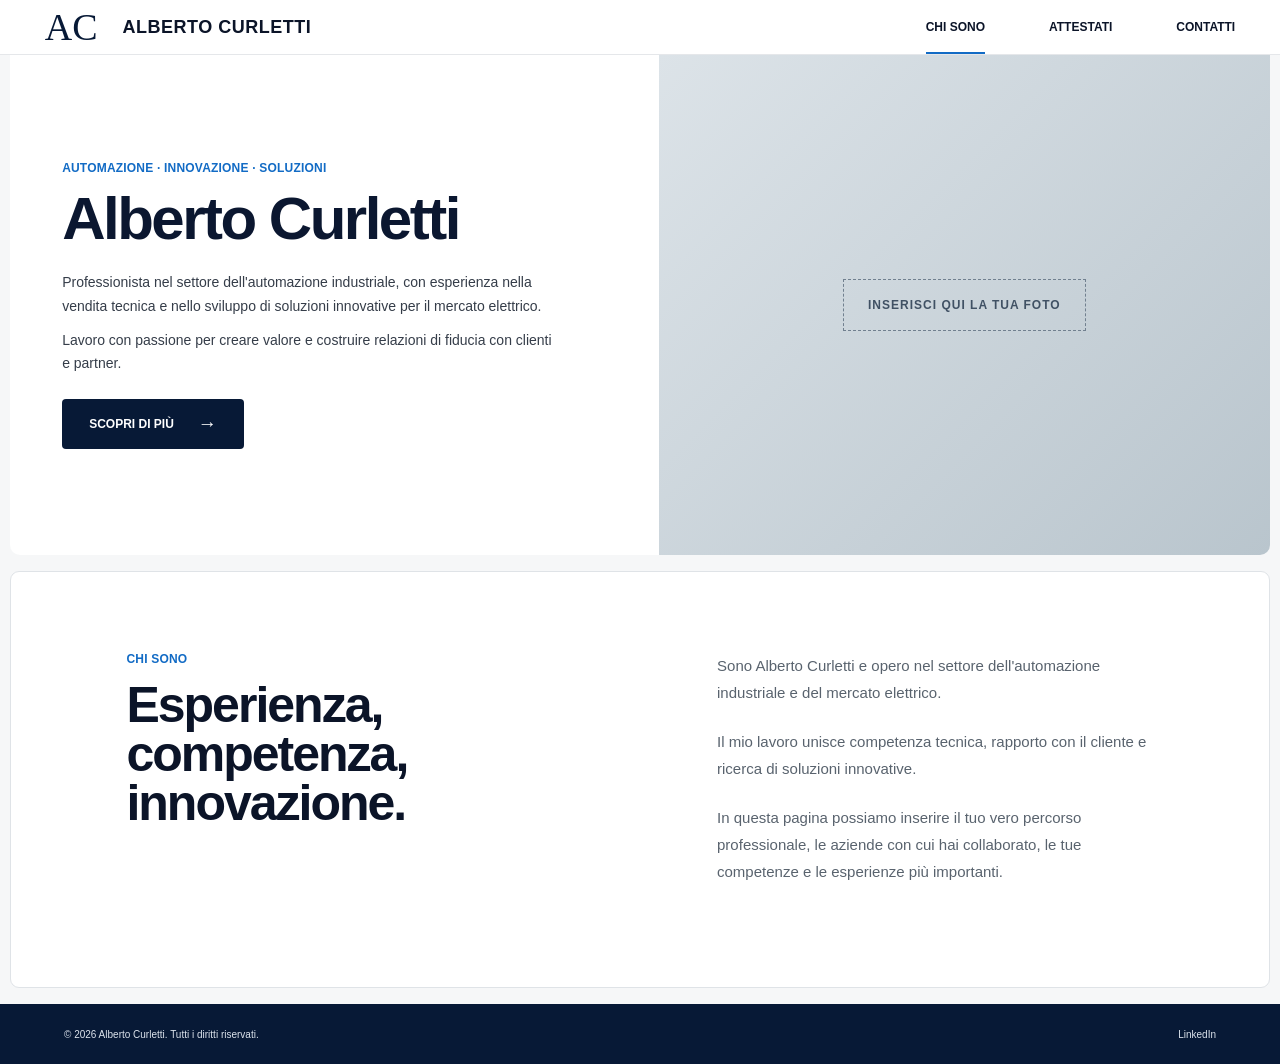
==== index.html @ 142f980b "Add files via upload" ====
<!DOCTYPE html>
<html lang="it">
<head>
<meta charset="UTF-8">
<meta name="viewport" content="width=device-width, initial-scale=1.0">
<title>Alberto Curletti | Chi sono</title>
<link rel="stylesheet" href="../CSS/style.css">
</head>
<body>
<header class="header">
  <a href="../HTML/index.html" class="logo"><span class="logo-ac">AC</span><span class="logo-name">ALBERTO CURLETTI</span></a>
  <nav>
    <a href="../HTML/index.html" class="active">CHI SONO</a>
    <a href="../HTML/attestati.html">ATTESTATI</a>
    <a href="../HTML/contatti.html">CONTATTI</a>
  </nav>
</header>

<main>
<section class="hero">
  <div class="hero-content">
    <div class="hero-inner">
      <div class="eyebrow">AUTOMAZIONE · INNOVAZIONE · SOLUZIONI</div>
      <h1>Alberto Curletti</h1>
      <p>Professionista nel settore dell'automazione industriale, con esperienza nella vendita tecnica e nello sviluppo di soluzioni innovative per il mercato elettrico.</p>
      <p>Lavoro con passione per creare valore e costruire relazioni di fiducia con clienti e partner.</p>
      <a href="../HTML/attestati.html" class="hero-button">SCOPRI DI PIÙ <span>→</span></a>
    </div>
  </div>
  <div class="hero-image">
    <div class="photo-placeholder">INSERISCI QUI LA TUA FOTO</div>
  </div>
</section>

<section class="about-page">
  <div class="about-title">
    <div class="eyebrow">CHI SONO</div>
    <h2>Esperienza,<br>competenza,<br>innovazione.</h2>
  </div>
  <div class="about-text">
    <p>Sono Alberto Curletti e opero nel settore dell'automazione industriale e del mercato elettrico.</p>
    <p>Il mio lavoro unisce competenza tecnica, rapporto con il cliente e ricerca di soluzioni innovative.</p>
    <p>In questa pagina possiamo inserire il tuo vero percorso professionale, le aziende con cui hai collaborato, le tue competenze e le esperienze più importanti.</p>
  </div>
</section>
</main>

<footer>
  <span>© 2026 Alberto Curletti. Tutti i diritti riservati.</span>
  <a href="https://it.linkedin.com/in/curlettialberto" target="_blank">LinkedIn</a>
</footer>
<script src="script.js"></script>
</body>
</html>
---- CSS/style.css ----
*{box-sizing:border-box}html{scroll-behavior:smooth}body{margin:0;background:#f6f7f8;color:#0b1428;font-family:Arial,Helvetica,sans-serif}a{color:inherit}.header{height:55px;background:#fff;border-bottom:1px solid #e5e7ea;padding:0 3.5%;display:flex;align-items:center;justify-content:space-between}.logo{display:flex;align-items:center;gap:25px;text-decoration:none}.logo-ac{font-family:Georgia,serif;font-size:38px;line-height:1;color:#071936}.logo-name{font-size:18px;font-weight:700;letter-spacing:.5px}.header nav{height:100%;display:flex;align-items:center;gap:64px}.header nav a{position:relative;height:100%;display:flex;align-items:center;text-decoration:none;font-size:12px;font-weight:700;color:#0b1428}.header nav a::after{content:"";position:absolute;left:0;right:0;bottom:0;height:2px;background:transparent}.header nav a.active::after,.header nav a:hover::after{background:#126bc5}.eyebrow{color:#126bc5;font-size:12px;font-weight:700;letter-spacing:.2px}.hero{margin:0 .8%;height:500px;display:grid;grid-template-columns:51.5% 48.5%;overflow:hidden;border-radius:0 0 10px 10px}.hero-content{background:#fff;display:flex;align-items:center}.hero-inner{padding-left:8%;padding-right:9%}.hero h1{margin:14px 0 22px;font-size:60px;line-height:1;letter-spacing:-2.5px;color:#0b1730}.hero p{max-width:500px;margin:0 0 10px;color:#353d49;font-size:14px;line-height:1.7}.hero-button{display:inline-flex;align-items:center;gap:24px;margin-top:13px;padding:14px 27px;background:#071936;border-radius:4px;color:#fff;text-decoration:none;font-size:12px;font-weight:700}.hero-button:hover{background:#126bc5}.hero-button span{font-size:19px}.hero-image{background:linear-gradient(135deg,#dce3e8,#b9c5cd);overflow:hidden;display:flex;align-items:center;justify-content:center}.photo-placeholder{font-size:12px;font-weight:700;letter-spacing:1px;color:#405164;border:1px dashed #71808f;padding:18px 24px}.about-page{margin:16px .8%;padding:80px 9%;background:#fff;border:1px solid #dfe3e7;border-radius:9px;display:grid;grid-template-columns:1fr 1fr;gap:15%}.about-page h2{margin:15px 0 0;font-size:50px;line-height:.98;letter-spacing:-2px}.about-text{color:#59636e;font-size:15px;line-height:1.8}.about-text p{margin-top:0;margin-bottom:22px}.page-container{min-height:calc(100vh - 115px);padding:55px 5%}.page-heading{max-width:1250px;margin:0 auto 35px;display:flex;justify-content:space-between;align-items:flex-end}.page-heading h1,.contact-page h1{margin:12px 0 0;font-size:58px;line-height:1;letter-spacing:-2px}.page-heading p{margin:18px 0 0;color:#68727d;font-size:14px}.linkedin-status{color:#28754a;font-size:10px;font-weight:700;display:flex;align-items:center;gap:7px}.status-dot{width:8px;height:8px;background:#38a15c;border-radius:50%}.certificates-page{max-width:1250px;margin:auto;padding:30px;background:#fff;border:1px solid #dfe3e7;border-radius:9px}.certificates-grid-large{display:grid;grid-template-columns:repeat(4,1fr);gap:16px}.certificate-card{min-height:190px;border:1px solid #dfe3e7;border-radius:6px;padding:18px;display:flex;flex-direction:column;justify-content:space-between;background:#fff;transition:.2s}.certificate-card:hover{transform:translateY(-3px);box-shadow:0 8px 25px rgba(0,0,0,.06)}.certificate-logo{height:30px;display:flex;align-items:center;font-size:16px;font-weight:800}.logo-came::after{content:"+";color:#147bc1;margin-left:3px}.logo-google{font-size:20px}.logo-ecampus{color:#174f84}.logo-dei{font-size:10px;line-height:1.1}.logo-siemens{color:#008d8a}.certificate-card h3{margin:10px 0 6px;font-size:11px;line-height:1.4}.certificate-card .issuer,.certificate-card .year{font-size:10px;color:#727c87}.certificate-card .view{margin-top:10px;color:#1265b3;font-size:10px;font-weight:700;text-decoration:none}.certificate-card .view span{margin-left:8px;font-size:15px}.linkedin-sync-large{margin-top:18px;padding:18px;background:#eef5ff;border:1px solid #d5e4f7;border-radius:6px;display:flex;align-items:center;gap:16px}.linkedin-big{width:50px;height:50px;min-width:50px;border-radius:5px;background:#2175b7;color:#fff;display:grid;place-items:center;font-size:27px;font-weight:800}.linkedin-sync-large strong{font-size:13px}.linkedin-sync-large p{margin:4px 0;color:#485666;font-size:11px;line-height:1.5}.linkedin-sync-large small{font-size:10px;color:#536275}.online-dot{display:inline-block;width:7px;height:7px;background:#3ba05a;border-radius:50%}.contact-page{max-width:1250px;min-height:620px;margin:auto;padding:65px 7%;background:#fff;border:1px solid #dfe3e7;border-radius:9px;display:grid;grid-template-columns:43% 57%;gap:8%}.contact-page h1{margin-bottom:20px}.contact-intro{max-width:450px;color:#69737e;font-size:14px;line-height:1.7}.contact-list{margin-top:45px;display:flex;flex-direction:column;gap:27px}.contact-row{display:flex;align-items:center;gap:15px}.contact-circle{width:34px;height:34px;min-width:34px;border-radius:50%;background:#071936;color:#fff;display:grid;place-items:center;font-size:15px;font-weight:700}.contact-row strong{display:block;margin-bottom:4px;font-size:10px}.contact-row span,.contact-row a{display:block;color:#26303c;font-size:11px;text-decoration:none}.contact-row a:hover{color:#126bc5}.contact-form-wrapper{display:flex;align-items:center}.contact-form{width:100%;display:flex;flex-direction:column;gap:13px}.form-row{display:grid;grid-template-columns:1fr 1fr;gap:13px}.contact-form input,.contact-form textarea{width:100%;border:1px solid #dfe3e7;border-radius:5px;padding:14px;font-family:inherit;font-size:11px;outline:none}.contact-form input:focus,.contact-form textarea:focus{border-color:#126bc5}.contact-form textarea{height:180px;resize:vertical}.contact-form button{width:175px;height:39px;border:0;border-radius:4px;background:#071936;color:#fff;font-size:10px;font-weight:700;cursor:pointer}.contact-form button:hover{background:#126bc5}.form-message{margin:0;color:#27804a;font-size:10px}footer{height:60px;padding:0 5%;background:#071936;color:#dce3ec;display:flex;align-items:center;justify-content:space-between;font-size:10px}footer a{color:#dce3ec;text-decoration:none}footer a:hover{color:#fff}@media(max-width:900px){.header nav{gap:25px}.hero{height:auto;grid-template-columns:1fr}.hero-content{min-height:430px}.hero-image{height:420px}.about-page{grid-template-columns:1fr;gap:35px}.certificates-grid-large{grid-template-columns:repeat(2,1fr)}.contact-page{grid-template-columns:1fr;gap:50px}}@media(max-width:600px){.header{height:auto;min-height:65px;padding:10px 5%}.logo{gap:10px}.logo-ac{font-size:30px}.logo-name{font-size:12px}.header nav{gap:13px}.header nav a{font-size:9px}.hero-inner{padding:55px 8%}.hero h1{font-size:46px}.hero-image{height:320px}.page-container{padding:30px 4%}.page-heading{display:block}.linkedin-status{margin-top:20px}.page-heading h1,.contact-page h1{font-size:46px}.certificates-page{padding:15px}.certificates-grid-large{grid-template-columns:1fr}.contact-page{padding:45px 7%}.form-row{grid-template-columns:1fr}footer{font-size:8px}}
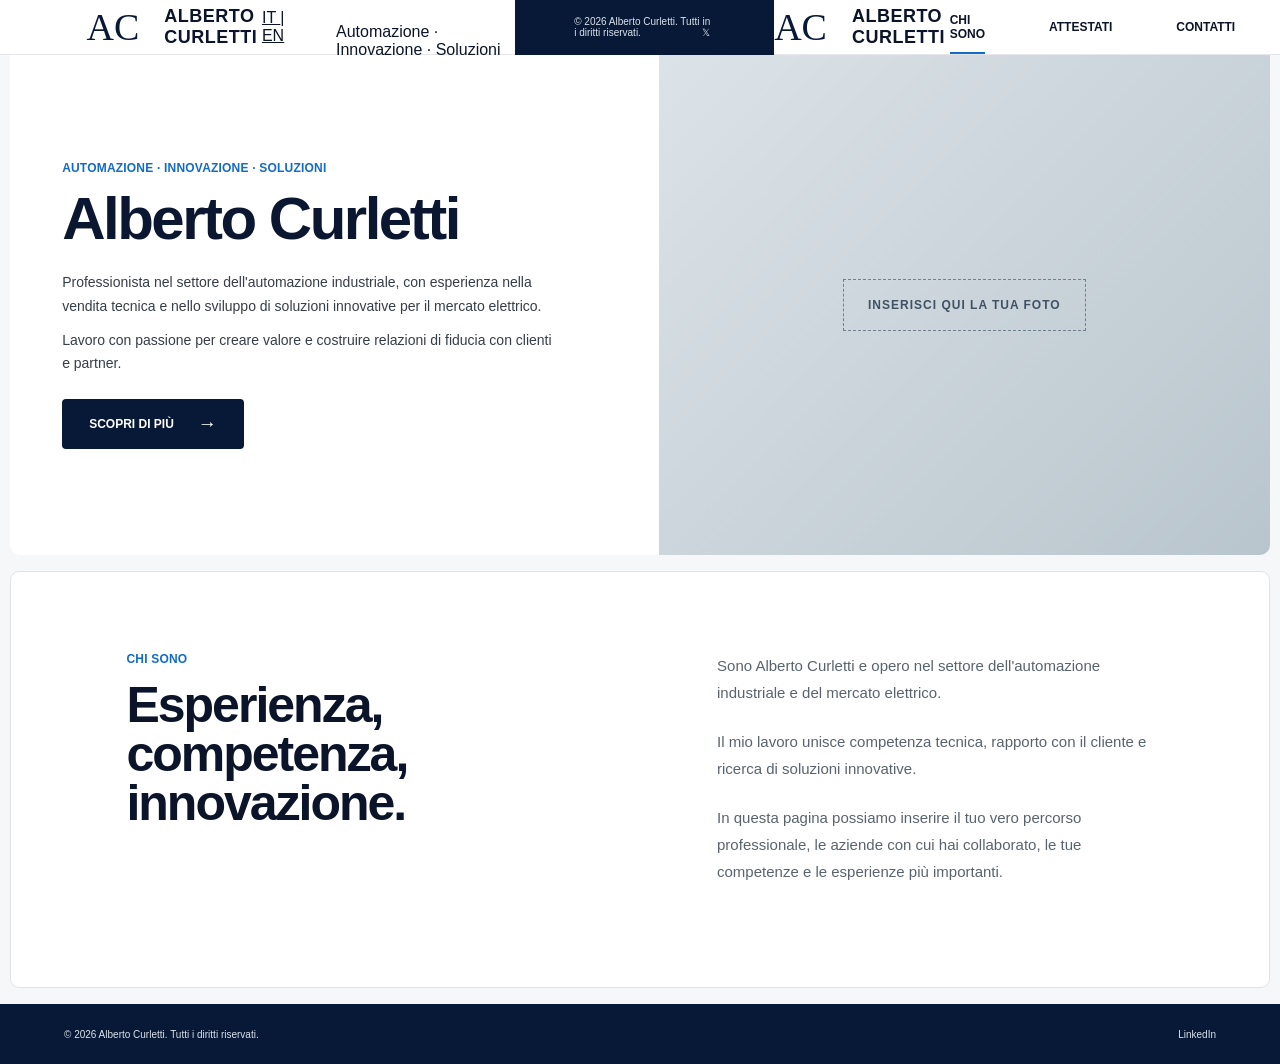
==== commit e4507bab: "Refactor index.html structure and content" ====
--- a/index.html
+++ b/index.html
@@ -7,7 +7,181 @@
 <link rel="stylesheet" href="../CSS/style.css">
 </head>
 <body>
+<header class="header"><!DOCTYPE html>
+<html lang="it">
+
+<head>
+
+    <meta charset="UTF-8">
+    <meta name="viewport" content="width=device-width, initial-scale=1.0">
+
+    <title>Alberto Curletti</title>
+
+    <meta
+        name="description"
+        content="Alberto Curletti - Automazione industriale, innovazione e soluzioni."
+    >
+
+    <link rel="stylesheet" href="CSS/style.css">
+
+</head>
+
+
+<body>
+
+
 <header class="header">
+
+    <a href="index.html" class="logo">
+
+        <span class="logo-ac">
+            AC
+        </span>
+
+        <span class="logo-name">
+            ALBERTO CURLETTI
+        </span>
+
+    </a>
+
+
+    <div class="language-switch">
+
+        <a
+            href="HTML/it/index.html"
+            class="language active"
+        >
+            IT
+        </a>
+
+        <span class="language-separator">
+            |
+        </span>
+
+        <a
+            href="HTML/en/index.html"
+            class="language"
+        >
+            EN
+        </a>
+
+    </div>
+
+
+</header>
+
+
+
+<main class="language-home">
+
+
+    <section class="language-card">
+
+
+        <div class="eyebrow">
+            WELCOME
+        </div>
+
+
+        <h1>
+            Alberto Curletti
+        </h1>
+
+
+        <p>
+            Automazione · Innovazione · Soluzioni
+        </p>
+
+
+        <div class="language-buttons">
+
+
+            <a
+                href="HTML/it/index.html"
+                class="language-button"
+            >
+
+                <span>
+                    🇮🇹
+                </span>
+
+                ITALIANO
+
+                <strong>
+                    →
+                </strong>
+
+            </a>
+
+
+            <a
+                href="HTML/en/index.html"
+                class="language-button"
+            >
+
+                <span>
+                    🇬🇧
+                </span>
+
+                ENGLISH
+
+                <strong>
+                    →
+                </strong>
+
+            </a>
+
+
+        </div>
+
+
+    </section>
+
+
+</main>
+
+
+
+<footer>
+
+    <span>
+        © 2026 Alberto Curletti. Tutti i diritti riservati.
+    </span>
+
+
+    <div class="footer-links">
+
+
+        <a
+            href="https://it.linkedin.com/in/curlettialberto"
+            target="_blank"
+            rel="noopener noreferrer"
+            aria-label="LinkedIn"
+            class="footer-social linkedin-footer"
+        >
+            in
+        </a>
+
+
+        <a
+            href="https://x.com/AlbertoCurletti"
+            target="_blank"
+            rel="noopener noreferrer"
+            aria-label="X"
+            class="footer-social x-footer"
+        >
+            𝕏
+        </a>
+
+
+    </div>
+
+</footer>
+
+
+</body>
+
+</html>
   <a href="../HTML/index.html" class="logo"><span class="logo-ac">AC</span><span class="logo-name">ALBERTO CURLETTI</span></a>
   <nav>
     <a href="../HTML/index.html" class="active">CHI SONO</a>
--- a/CSS/style.css
+++ b/CSS/style.css
@@ -1 +1,716 @@
-*{box-sizing:border-box}html{scroll-behavior:smooth}body{margin:0;background:#f6f7f8;color:#0b1428;font-family:Arial,Helvetica,sans-serif}a{color:inherit}.header{height:55px;background:#fff;border-bottom:1px solid #e5e7ea;padding:0 3.5%;display:flex;align-items:center;justify-content:space-between}.logo{display:flex;align-items:center;gap:25px;text-decoration:none}.logo-ac{font-family:Georgia,serif;font-size:38px;line-height:1;color:#071936}.logo-name{font-size:18px;font-weight:700;letter-spacing:.5px}.header nav{height:100%;display:flex;align-items:center;gap:64px}.header nav a{position:relative;height:100%;display:flex;align-items:center;text-decoration:none;font-size:12px;font-weight:700;color:#0b1428}.header nav a::after{content:"";position:absolute;left:0;right:0;bottom:0;height:2px;background:transparent}.header nav a.active::after,.header nav a:hover::after{background:#126bc5}.eyebrow{color:#126bc5;font-size:12px;font-weight:700;letter-spacing:.2px}.hero{margin:0 .8%;height:500px;display:grid;grid-template-columns:51.5% 48.5%;overflow:hidden;border-radius:0 0 10px 10px}.hero-content{background:#fff;display:flex;align-items:center}.hero-inner{padding-left:8%;padding-right:9%}.hero h1{margin:14px 0 22px;font-size:60px;line-height:1;letter-spacing:-2.5px;color:#0b1730}.hero p{max-width:500px;margin:0 0 10px;color:#353d49;font-size:14px;line-height:1.7}.hero-button{display:inline-flex;align-items:center;gap:24px;margin-top:13px;padding:14px 27px;background:#071936;border-radius:4px;color:#fff;text-decoration:none;font-size:12px;font-weight:700}.hero-button:hover{background:#126bc5}.hero-button span{font-size:19px}.hero-image{background:linear-gradient(135deg,#dce3e8,#b9c5cd);overflow:hidden;display:flex;align-items:center;justify-content:center}.photo-placeholder{font-size:12px;font-weight:700;letter-spacing:1px;color:#405164;border:1px dashed #71808f;padding:18px 24px}.about-page{margin:16px .8%;padding:80px 9%;background:#fff;border:1px solid #dfe3e7;border-radius:9px;display:grid;grid-template-columns:1fr 1fr;gap:15%}.about-page h2{margin:15px 0 0;font-size:50px;line-height:.98;letter-spacing:-2px}.about-text{color:#59636e;font-size:15px;line-height:1.8}.about-text p{margin-top:0;margin-bottom:22px}.page-container{min-height:calc(100vh - 115px);padding:55px 5%}.page-heading{max-width:1250px;margin:0 auto 35px;display:flex;justify-content:space-between;align-items:flex-end}.page-heading h1,.contact-page h1{margin:12px 0 0;font-size:58px;line-height:1;letter-spacing:-2px}.page-heading p{margin:18px 0 0;color:#68727d;font-size:14px}.linkedin-status{color:#28754a;font-size:10px;font-weight:700;display:flex;align-items:center;gap:7px}.status-dot{width:8px;height:8px;background:#38a15c;border-radius:50%}.certificates-page{max-width:1250px;margin:auto;padding:30px;background:#fff;border:1px solid #dfe3e7;border-radius:9px}.certificates-grid-large{display:grid;grid-template-columns:repeat(4,1fr);gap:16px}.certificate-card{min-height:190px;border:1px solid #dfe3e7;border-radius:6px;padding:18px;display:flex;flex-direction:column;justify-content:space-between;background:#fff;transition:.2s}.certificate-card:hover{transform:translateY(-3px);box-shadow:0 8px 25px rgba(0,0,0,.06)}.certificate-logo{height:30px;display:flex;align-items:center;font-size:16px;font-weight:800}.logo-came::after{content:"+";color:#147bc1;margin-left:3px}.logo-google{font-size:20px}.logo-ecampus{color:#174f84}.logo-dei{font-size:10px;line-height:1.1}.logo-siemens{color:#008d8a}.certificate-card h3{margin:10px 0 6px;font-size:11px;line-height:1.4}.certificate-card .issuer,.certificate-card .year{font-size:10px;color:#727c87}.certificate-card .view{margin-top:10px;color:#1265b3;font-size:10px;font-weight:700;text-decoration:none}.certificate-card .view span{margin-left:8px;font-size:15px}.linkedin-sync-large{margin-top:18px;padding:18px;background:#eef5ff;border:1px solid #d5e4f7;border-radius:6px;display:flex;align-items:center;gap:16px}.linkedin-big{width:50px;height:50px;min-width:50px;border-radius:5px;background:#2175b7;color:#fff;display:grid;place-items:center;font-size:27px;font-weight:800}.linkedin-sync-large strong{font-size:13px}.linkedin-sync-large p{margin:4px 0;color:#485666;font-size:11px;line-height:1.5}.linkedin-sync-large small{font-size:10px;color:#536275}.online-dot{display:inline-block;width:7px;height:7px;background:#3ba05a;border-radius:50%}.contact-page{max-width:1250px;min-height:620px;margin:auto;padding:65px 7%;background:#fff;border:1px solid #dfe3e7;border-radius:9px;display:grid;grid-template-columns:43% 57%;gap:8%}.contact-page h1{margin-bottom:20px}.contact-intro{max-width:450px;color:#69737e;font-size:14px;line-height:1.7}.contact-list{margin-top:45px;display:flex;flex-direction:column;gap:27px}.contact-row{display:flex;align-items:center;gap:15px}.contact-circle{width:34px;height:34px;min-width:34px;border-radius:50%;background:#071936;color:#fff;display:grid;place-items:center;font-size:15px;font-weight:700}.contact-row strong{display:block;margin-bottom:4px;font-size:10px}.contact-row span,.contact-row a{display:block;color:#26303c;font-size:11px;text-decoration:none}.contact-row a:hover{color:#126bc5}.contact-form-wrapper{display:flex;align-items:center}.contact-form{width:100%;display:flex;flex-direction:column;gap:13px}.form-row{display:grid;grid-template-columns:1fr 1fr;gap:13px}.contact-form input,.contact-form textarea{width:100%;border:1px solid #dfe3e7;border-radius:5px;padding:14px;font-family:inherit;font-size:11px;outline:none}.contact-form input:focus,.contact-form textarea:focus{border-color:#126bc5}.contact-form textarea{height:180px;resize:vertical}.contact-form button{width:175px;height:39px;border:0;border-radius:4px;background:#071936;color:#fff;font-size:10px;font-weight:700;cursor:pointer}.contact-form button:hover{background:#126bc5}.form-message{margin:0;color:#27804a;font-size:10px}footer{height:60px;padding:0 5%;background:#071936;color:#dce3ec;display:flex;align-items:center;justify-content:space-between;font-size:10px}footer a{color:#dce3ec;text-decoration:none}footer a:hover{color:#fff}@media(max-width:900px){.header nav{gap:25px}.hero{height:auto;grid-template-columns:1fr}.hero-content{min-height:430px}.hero-image{height:420px}.about-page{grid-template-columns:1fr;gap:35px}.certificates-grid-large{grid-template-columns:repeat(2,1fr)}.contact-page{grid-template-columns:1fr;gap:50px}}@media(max-width:600px){.header{height:auto;min-height:65px;padding:10px 5%}.logo{gap:10px}.logo-ac{font-size:30px}.logo-name{font-size:12px}.header nav{gap:13px}.header nav a{font-size:9px}.hero-inner{padding:55px 8%}.hero h1{font-size:46px}.hero-image{height:320px}.page-container{padding:30px 4%}.page-heading{display:block}.linkedin-status{margin-top:20px}.page-heading h1,.contact-page h1{font-size:46px}.certificates-page{padding:15px}.certificates-grid-large{grid-template-columns:1fr}.contact-page{padding:45px 7%}.form-row{grid-template-columns:1fr}footer{font-size:8px}}
+*{
+    box-sizing:border-box
+}
+
+html{
+    scroll-behavior:smooth
+}
+
+body{
+    margin:0;
+    background:#f6f7f8;
+    color:#0b1428;
+    font-family:Arial,Helvetica,sans-serif
+}
+
+a{
+    color:inherit
+}
+
+/* =========================
+   HEADER
+========================= */
+
+.header{
+    height:55px;
+    background:#fff;
+    border-bottom:1px solid #e5e7ea;
+    padding:0 3.5%;
+    display:flex;
+    align-items:center;
+    justify-content:space-between
+}
+
+.logo{
+    display:flex;
+    align-items:center;
+    gap:25px;
+    text-decoration:none
+}
+
+.logo-ac{
+    font-family:Georgia,serif;
+    font-size:38px;
+    line-height:1;
+    color:#071936
+}
+
+.logo-name{
+    font-size:18px;
+    font-weight:700;
+    letter-spacing:.5px
+}
+
+.header nav{
+    height:100%;
+    display:flex;
+    align-items:center;
+    gap:64px
+}
+
+.header nav a{
+    position:relative;
+    height:100%;
+    display:flex;
+    align-items:center;
+    text-decoration:none;
+    font-size:12px;
+    font-weight:700;
+    color:#0b1428
+}
+
+.header nav a::after{
+    content:"";
+    position:absolute;
+    left:0;
+    right:0;
+    bottom:0;
+    height:2px;
+    background:transparent
+}
+
+.header nav a.active::after,
+.header nav a:hover::after{
+    background:#126bc5
+}
+
+/* =========================
+   GENERALE
+========================= */
+
+.eyebrow{
+    color:#126bc5;
+    font-size:12px;
+    font-weight:700;
+    letter-spacing:.2px
+}
+
+/* =========================
+   HERO
+========================= */
+
+.hero{
+    margin:0 .8%;
+    height:500px;
+    display:grid;
+    grid-template-columns:51.5% 48.5%;
+    overflow:hidden;
+    border-radius:0 0 10px 10px
+}
+
+.hero-content{
+    background:#fff;
+    display:flex;
+    align-items:center
+}
+
+.hero-inner{
+    padding-left:8%;
+    padding-right:9%
+}
+
+.hero h1{
+    margin:14px 0 22px;
+    font-size:60px;
+    line-height:1;
+    letter-spacing:-2.5px;
+    color:#0b1730
+}
+
+.hero p{
+    max-width:500px;
+    margin:0 0 10px;
+    color:#353d49;
+    font-size:14px;
+    line-height:1.7
+}
+
+.hero-button{
+    display:inline-flex;
+    align-items:center;
+    gap:24px;
+    margin-top:13px;
+    padding:14px 27px;
+    background:#071936;
+    border-radius:4px;
+    color:#fff;
+    text-decoration:none;
+    font-size:12px;
+    font-weight:700
+}
+
+.hero-button:hover{
+    background:#126bc5
+}
+
+.hero-button span{
+    font-size:19px
+}
+
+.hero-image{
+    background:linear-gradient(135deg,#dce3e8,#b9c5cd);
+    overflow:hidden;
+    display:flex;
+    align-items:center;
+    justify-content:center
+}
+
+.photo-placeholder{
+    font-size:12px;
+    font-weight:700;
+    letter-spacing:1px;
+    color:#405164;
+    border:1px dashed #71808f;
+    padding:18px 24px
+}
+
+/* =========================
+   ABOUT
+========================= */
+
+.about-page{
+    margin:16px .8%;
+    padding:80px 9%;
+    background:#fff;
+    border:1px solid #dfe3e7;
+    border-radius:9px;
+    display:grid;
+    grid-template-columns:1fr 1fr;
+    gap:15%
+}
+
+.about-page h2{
+    margin:15px 0 0;
+    font-size:50px;
+    line-height:.98;
+    letter-spacing:-2px
+}
+
+.about-text{
+    color:#59636e;
+    font-size:15px;
+    line-height:1.8
+}
+
+.about-text p{
+    margin-top:0;
+    margin-bottom:22px
+}
+
+/* =========================
+   PAGINE
+========================= */
+
+.page-container{
+    min-height:calc(100vh - 115px);
+    padding:55px 5%
+}
+
+.page-heading{
+    max-width:1250px;
+    margin:0 auto 35px;
+    display:flex;
+    justify-content:space-between;
+    align-items:flex-end
+}
+
+.page-heading h1,
+.contact-page h1{
+    margin:12px 0 0;
+    font-size:58px;
+    line-height:1;
+    letter-spacing:-2px
+}
+
+.page-heading p{
+    margin:18px 0 0;
+    color:#68727d;
+    font-size:14px
+}
+
+/* =========================
+   LINKEDIN STATUS
+========================= */
+
+.linkedin-status{
+    color:#28754a;
+    font-size:10px;
+    font-weight:700;
+    display:flex;
+    align-items:center;
+    gap:7px
+}
+
+.status-dot{
+    width:8px;
+    height:8px;
+    background:#38a15c;
+    border-radius:50%
+}
+
+/* =========================
+   ATTESTATI
+========================= */
+
+.certificates-page{
+    max-width:1250px;
+    margin:auto;
+    padding:30px;
+    background:#fff;
+    border:1px solid #dfe3e7;
+    border-radius:9px
+}
+
+.certificates-grid-large{
+    display:grid;
+    grid-template-columns:repeat(4,1fr);
+    gap:16px
+}
+
+.certificate-card{
+    min-height:190px;
+    border:1px solid #dfe3e7;
+    border-radius:6px;
+    padding:18px;
+    display:flex;
+    flex-direction:column;
+    justify-content:space-between;
+    background:#fff;
+    transition:.2s
+}
+
+.certificate-card:hover{
+    transform:translateY(-3px);
+    box-shadow:0 8px 25px rgba(0,0,0,.06)
+}
+
+/* =========================
+   LOGHI ATTESTATI
+========================= */
+
+/*
+   Tutti i loghi hanno la stessa area:
+   120px x 45px.
+
+   L'immagine viene scalata automaticamente
+   mantenendo le proporzioni.
+*/
+
+.certificate-logo{
+    width:120px;
+    height:45px;
+    display:flex;
+    align-items:center;
+    justify-content:flex-start;
+    overflow:hidden
+}
+
+.certificate-logo img{
+    width:100%;
+    height:100%;
+    object-fit:contain;
+    object-position:left center;
+    display:block
+}
+
+/* Compatibilità con eventuali loghi testuali */
+
+.logo-came{
+    font-size:16px;
+    font-weight:800
+}
+
+.logo-came::after{
+    content:"+";
+    color:#147bc1;
+    margin-left:3px
+}
+
+.logo-google{
+    font-size:20px
+}
+
+.logo-ecampus{
+    color:#174f84
+}
+
+.logo-dei{
+    font-size:10px;
+    line-height:1.1
+}
+
+.logo-siemens{
+    color:#008d8a
+}
+
+/* =========================
+   TESTO ATTESTATI
+========================= */
+
+.certificate-card h3{
+    margin:10px 0 6px;
+    font-size:11px;
+    line-height:1.4
+}
+
+.certificate-card .issuer,
+.certificate-card .year{
+    font-size:10px;
+    color:#727c87
+}
+
+.certificate-card .view{
+    margin-top:10px;
+    color:#1265b3;
+    font-size:10px;
+    font-weight:700;
+    text-decoration:none
+}
+
+.certificate-card .view span{
+    margin-left:8px;
+    font-size:15px
+}
+
+/* =========================
+   LINKEDIN SYNC
+========================= */
+
+.linkedin-sync-large{
+    margin-top:18px;
+    padding:18px;
+    background:#eef5ff;
+    border:1px solid #d5e4f7;
+    border-radius:6px;
+    display:flex;
+    align-items:center;
+    gap:16px
+}
+
+.linkedin-big{
+    width:50px;
+    height:50px;
+    min-width:50px;
+    border-radius:5px;
+    background:#2175b7;
+    color:#fff;
+    display:grid;
+    place-items:center;
+    font-size:27px;
+    font-weight:800
+}
+
+.linkedin-sync-large strong{
+    font-size:13px
+}
+
+.linkedin-sync-large p{
+    margin:4px 0;
+    color:#485666;
+    font-size:11px;
+    line-height:1.5
+}
+
+.linkedin-sync-large small{
+    font-size:10px;
+    color:#536275
+}
+
+.online-dot{
+    display:inline-block;
+    width:7px;
+    height:7px;
+    background:#3ba05a;
+    border-radius:50%
+}
+
+/* =========================
+   CONTATTI
+========================= */
+
+.contact-page{
+    max-width:1250px;
+    min-height:620px;
+    margin:auto;
+    padding:65px 7%;
+    background:#fff;
+    border:1px solid #dfe3e7;
+    border-radius:9px;
+    display:grid;
+    grid-template-columns:43% 57%;
+    gap:8%
+}
+
+.contact-page h1{
+    margin-bottom:20px
+}
+
+.contact-intro{
+    max-width:450px;
+    color:#69737e;
+    font-size:14px;
+    line-height:1.7
+}
+
+.contact-list{
+    margin-top:45px;
+    display:flex;
+    flex-direction:column;
+    gap:27px
+}
+
+.contact-row{
+    display:flex;
+    align-items:center;
+    gap:15px
+}
+
+.contact-circle{
+    width:34px;
+    height:34px;
+    min-width:34px;
+    border-radius:50%;
+    background:#071936;
+    color:#fff;
+    display:grid;
+    place-items:center;
+    font-size:15px;
+    font-weight:700
+}
+
+.contact-row strong{
+    display:block;
+    margin-bottom:4px;
+    font-size:10px
+}
+
+.contact-row span,
+.contact-row a{
+    display:block;
+    color:#26303c;
+    font-size:11px;
+    text-decoration:none
+}
+
+.contact-row a:hover{
+    color:#126bc5
+}
+
+/* =========================
+   FORM
+========================= */
+
+.contact-form-wrapper{
+    display:flex;
+    align-items:center
+}
+
+.contact-form{
+    width:100%;
+    display:flex;
+    flex-direction:column;
+    gap:13px
+}
+
+.form-row{
+    display:grid;
+    grid-template-columns:1fr 1fr;
+    gap:13px
+}
+
+.contact-form input,
+.contact-form textarea{
+    width:100%;
+    border:1px solid #dfe3e7;
+    border-radius:5px;
+    padding:14px;
+    font-family:inherit;
+    font-size:11px;
+    outline:none
+}
+
+.contact-form input:focus,
+.contact-form textarea:focus{
+    border-color:#126bc5
+}
+
+.contact-form textarea{
+    height:180px;
+    resize:vertical
+}
+
+.contact-form button{
+    width:175px;
+    height:39px;
+    border:0;
+    border-radius:4px;
+    background:#071936;
+    color:#fff;
+    font-size:10px;
+    font-weight:700;
+    cursor:pointer
+}
+
+.contact-form button:hover{
+    background:#126bc5
+}
+
+.form-message{
+    margin:0;
+    color:#27804a;
+    font-size:10px
+}
+
+/* =========================
+   FOOTER
+========================= */
+
+footer{
+    height:60px;
+    padding:0 5%;
+    background:#071936;
+    color:#dce3ec;
+    display:flex;
+    align-items:center;
+    justify-content:space-between;
+    font-size:10px
+}
+
+footer a{
+    color:#dce3ec;
+    text-decoration:none
+}
+
+footer a:hover{
+    color:#fff
+}
+
+/* =========================
+   TABLET
+========================= */
+
+@media(max-width:900px){
+
+    .header nav{
+        gap:25px
+    }
+
+    .hero{
+        height:auto;
+        grid-template-columns:1fr
+    }
+
+    .hero-content{
+        min-height:430px
+    }
+
+    .hero-image{
+        height:420px
+    }
+
+    .about-page{
+        grid-template-columns:1fr;
+        gap:35px
+    }
+
+    .certificates-grid-large{
+        grid-template-columns:repeat(2,1fr)
+    }
+
+    .contact-page{
+        grid-template-columns:1fr;
+        gap:50px
+    }
+}
+
+/* =========================
+   MOBILE
+========================= */
+
+@media(max-width:600px){
+
+    .header{
+        height:auto;
+        min-height:65px;
+        padding:10px 5%
+    }
+
+    .logo{
+        gap:10px
+    }
+
+    .logo-ac{
+        font-size:30px
+    }
+
+    .logo-name{
+        font-size:12px
+    }
+
+    .header nav{
+        gap:13px
+    }
+
+    .header nav a{
+        font-size:9px
+    }
+
+    .hero-inner{
+        padding:55px 8%
+    }
+
+    .hero h1{
+        font-size:46px
+    }
+
+    .hero-image{
+        height:320px
+    }
+
+    .page-container{
+        padding:30px 4%
+    }
+
+    .page-heading{
+        display:block
+    }
+
+    .linkedin-status{
+        margin-top:20px
+    }
+
+    .page-heading h1,
+    .contact-page h1{
+        font-size:46px
+    }
+
+    .certificates-page{
+        padding:15px
+    }
+
+    .certificates-grid-large{
+        grid-template-columns:1fr
+    }
+
+    .contact-page{
+        padding:45px 7%
+    }
+
+    .form-row{
+        grid-template-columns:1fr
+    }
+
+    footer{
+        font-size:8px
+    }
+}
--- a/CSS/style.css
+++ b/CSS/style.css
@@ -1 +1,716 @@
-*{box-sizing:border-box}html{scroll-behavior:smooth}body{margin:0;background:#f6f7f8;color:#0b1428;font-family:Arial,Helvetica,sans-serif}a{color:inherit}.header{height:55px;background:#fff;border-bottom:1px solid #e5e7ea;padding:0 3.5%;display:flex;align-items:center;justify-content:space-between}.logo{display:flex;align-items:center;gap:25px;text-decoration:none}.logo-ac{font-family:Georgia,serif;font-size:38px;line-height:1;color:#071936}.logo-name{font-size:18px;font-weight:700;letter-spacing:.5px}.header nav{height:100%;display:flex;align-items:center;gap:64px}.header nav a{position:relative;height:100%;display:flex;align-items:center;text-decoration:none;font-size:12px;font-weight:700;color:#0b1428}.header nav a::after{content:"";position:absolute;left:0;right:0;bottom:0;height:2px;background:transparent}.header nav a.active::after,.header nav a:hover::after{background:#126bc5}.eyebrow{color:#126bc5;font-size:12px;font-weight:700;letter-spacing:.2px}.hero{margin:0 .8%;height:500px;display:grid;grid-template-columns:51.5% 48.5%;overflow:hidden;border-radius:0 0 10px 10px}.hero-content{background:#fff;display:flex;align-items:center}.hero-inner{padding-left:8%;padding-right:9%}.hero h1{margin:14px 0 22px;font-size:60px;line-height:1;letter-spacing:-2.5px;color:#0b1730}.hero p{max-width:500px;margin:0 0 10px;color:#353d49;font-size:14px;line-height:1.7}.hero-button{display:inline-flex;align-items:center;gap:24px;margin-top:13px;padding:14px 27px;background:#071936;border-radius:4px;color:#fff;text-decoration:none;font-size:12px;font-weight:700}.hero-button:hover{background:#126bc5}.hero-button span{font-size:19px}.hero-image{background:linear-gradient(135deg,#dce3e8,#b9c5cd);overflow:hidden;display:flex;align-items:center;justify-content:center}.photo-placeholder{font-size:12px;font-weight:700;letter-spacing:1px;color:#405164;border:1px dashed #71808f;padding:18px 24px}.about-page{margin:16px .8%;padding:80px 9%;background:#fff;border:1px solid #dfe3e7;border-radius:9px;display:grid;grid-template-columns:1fr 1fr;gap:15%}.about-page h2{margin:15px 0 0;font-size:50px;line-height:.98;letter-spacing:-2px}.about-text{color:#59636e;font-size:15px;line-height:1.8}.about-text p{margin-top:0;margin-bottom:22px}.page-container{min-height:calc(100vh - 115px);padding:55px 5%}.page-heading{max-width:1250px;margin:0 auto 35px;display:flex;justify-content:space-between;align-items:flex-end}.page-heading h1,.contact-page h1{margin:12px 0 0;font-size:58px;line-height:1;letter-spacing:-2px}.page-heading p{margin:18px 0 0;color:#68727d;font-size:14px}.linkedin-status{color:#28754a;font-size:10px;font-weight:700;display:flex;align-items:center;gap:7px}.status-dot{width:8px;height:8px;background:#38a15c;border-radius:50%}.certificates-page{max-width:1250px;margin:auto;padding:30px;background:#fff;border:1px solid #dfe3e7;border-radius:9px}.certificates-grid-large{display:grid;grid-template-columns:repeat(4,1fr);gap:16px}.certificate-card{min-height:190px;border:1px solid #dfe3e7;border-radius:6px;padding:18px;display:flex;flex-direction:column;justify-content:space-between;background:#fff;transition:.2s}.certificate-card:hover{transform:translateY(-3px);box-shadow:0 8px 25px rgba(0,0,0,.06)}.certificate-logo{height:30px;display:flex;align-items:center;font-size:16px;font-weight:800}.logo-came::after{content:"+";color:#147bc1;margin-left:3px}.logo-google{font-size:20px}.logo-ecampus{color:#174f84}.logo-dei{font-size:10px;line-height:1.1}.logo-siemens{color:#008d8a}.certificate-card h3{margin:10px 0 6px;font-size:11px;line-height:1.4}.certificate-card .issuer,.certificate-card .year{font-size:10px;color:#727c87}.certificate-card .view{margin-top:10px;color:#1265b3;font-size:10px;font-weight:700;text-decoration:none}.certificate-card .view span{margin-left:8px;font-size:15px}.linkedin-sync-large{margin-top:18px;padding:18px;background:#eef5ff;border:1px solid #d5e4f7;border-radius:6px;display:flex;align-items:center;gap:16px}.linkedin-big{width:50px;height:50px;min-width:50px;border-radius:5px;background:#2175b7;color:#fff;display:grid;place-items:center;font-size:27px;font-weight:800}.linkedin-sync-large strong{font-size:13px}.linkedin-sync-large p{margin:4px 0;color:#485666;font-size:11px;line-height:1.5}.linkedin-sync-large small{font-size:10px;color:#536275}.online-dot{display:inline-block;width:7px;height:7px;background:#3ba05a;border-radius:50%}.contact-page{max-width:1250px;min-height:620px;margin:auto;padding:65px 7%;background:#fff;border:1px solid #dfe3e7;border-radius:9px;display:grid;grid-template-columns:43% 57%;gap:8%}.contact-page h1{margin-bottom:20px}.contact-intro{max-width:450px;color:#69737e;font-size:14px;line-height:1.7}.contact-list{margin-top:45px;display:flex;flex-direction:column;gap:27px}.contact-row{display:flex;align-items:center;gap:15px}.contact-circle{width:34px;height:34px;min-width:34px;border-radius:50%;background:#071936;color:#fff;display:grid;place-items:center;font-size:15px;font-weight:700}.contact-row strong{display:block;margin-bottom:4px;font-size:10px}.contact-row span,.contact-row a{display:block;color:#26303c;font-size:11px;text-decoration:none}.contact-row a:hover{color:#126bc5}.contact-form-wrapper{display:flex;align-items:center}.contact-form{width:100%;display:flex;flex-direction:column;gap:13px}.form-row{display:grid;grid-template-columns:1fr 1fr;gap:13px}.contact-form input,.contact-form textarea{width:100%;border:1px solid #dfe3e7;border-radius:5px;padding:14px;font-family:inherit;font-size:11px;outline:none}.contact-form input:focus,.contact-form textarea:focus{border-color:#126bc5}.contact-form textarea{height:180px;resize:vertical}.contact-form button{width:175px;height:39px;border:0;border-radius:4px;background:#071936;color:#fff;font-size:10px;font-weight:700;cursor:pointer}.contact-form button:hover{background:#126bc5}.form-message{margin:0;color:#27804a;font-size:10px}footer{height:60px;padding:0 5%;background:#071936;color:#dce3ec;display:flex;align-items:center;justify-content:space-between;font-size:10px}footer a{color:#dce3ec;text-decoration:none}footer a:hover{color:#fff}@media(max-width:900px){.header nav{gap:25px}.hero{height:auto;grid-template-columns:1fr}.hero-content{min-height:430px}.hero-image{height:420px}.about-page{grid-template-columns:1fr;gap:35px}.certificates-grid-large{grid-template-columns:repeat(2,1fr)}.contact-page{grid-template-columns:1fr;gap:50px}}@media(max-width:600px){.header{height:auto;min-height:65px;padding:10px 5%}.logo{gap:10px}.logo-ac{font-size:30px}.logo-name{font-size:12px}.header nav{gap:13px}.header nav a{font-size:9px}.hero-inner{padding:55px 8%}.hero h1{font-size:46px}.hero-image{height:320px}.page-container{padding:30px 4%}.page-heading{display:block}.linkedin-status{margin-top:20px}.page-heading h1,.contact-page h1{font-size:46px}.certificates-page{padding:15px}.certificates-grid-large{grid-template-columns:1fr}.contact-page{padding:45px 7%}.form-row{grid-template-columns:1fr}footer{font-size:8px}}
+*{
+    box-sizing:border-box
+}
+
+html{
+    scroll-behavior:smooth
+}
+
+body{
+    margin:0;
+    background:#f6f7f8;
+    color:#0b1428;
+    font-family:Arial,Helvetica,sans-serif
+}
+
+a{
+    color:inherit
+}
+
+/* =========================
+   HEADER
+========================= */
+
+.header{
+    height:55px;
+    background:#fff;
+    border-bottom:1px solid #e5e7ea;
+    padding:0 3.5%;
+    display:flex;
+    align-items:center;
+    justify-content:space-between
+}
+
+.logo{
+    display:flex;
+    align-items:center;
+    gap:25px;
+    text-decoration:none
+}
+
+.logo-ac{
+    font-family:Georgia,serif;
+    font-size:38px;
+    line-height:1;
+    color:#071936
+}
+
+.logo-name{
+    font-size:18px;
+    font-weight:700;
+    letter-spacing:.5px
+}
+
+.header nav{
+    height:100%;
+    display:flex;
+    align-items:center;
+    gap:64px
+}
+
+.header nav a{
+    position:relative;
+    height:100%;
+    display:flex;
+    align-items:center;
+    text-decoration:none;
+    font-size:12px;
+    font-weight:700;
+    color:#0b1428
+}
+
+.header nav a::after{
+    content:"";
+    position:absolute;
+    left:0;
+    right:0;
+    bottom:0;
+    height:2px;
+    background:transparent
+}
+
+.header nav a.active::after,
+.header nav a:hover::after{
+    background:#126bc5
+}
+
+/* =========================
+   GENERALE
+========================= */
+
+.eyebrow{
+    color:#126bc5;
+    font-size:12px;
+    font-weight:700;
+    letter-spacing:.2px
+}
+
+/* =========================
+   HERO
+========================= */
+
+.hero{
+    margin:0 .8%;
+    height:500px;
+    display:grid;
+    grid-template-columns:51.5% 48.5%;
+    overflow:hidden;
+    border-radius:0 0 10px 10px
+}
+
+.hero-content{
+    background:#fff;
+    display:flex;
+    align-items:center
+}
+
+.hero-inner{
+    padding-left:8%;
+    padding-right:9%
+}
+
+.hero h1{
+    margin:14px 0 22px;
+    font-size:60px;
+    line-height:1;
+    letter-spacing:-2.5px;
+    color:#0b1730
+}
+
+.hero p{
+    max-width:500px;
+    margin:0 0 10px;
+    color:#353d49;
+    font-size:14px;
+    line-height:1.7
+}
+
+.hero-button{
+    display:inline-flex;
+    align-items:center;
+    gap:24px;
+    margin-top:13px;
+    padding:14px 27px;
+    background:#071936;
+    border-radius:4px;
+    color:#fff;
+    text-decoration:none;
+    font-size:12px;
+    font-weight:700
+}
+
+.hero-button:hover{
+    background:#126bc5
+}
+
+.hero-button span{
+    font-size:19px
+}
+
+.hero-image{
+    background:linear-gradient(135deg,#dce3e8,#b9c5cd);
+    overflow:hidden;
+    display:flex;
+    align-items:center;
+    justify-content:center
+}
+
+.photo-placeholder{
+    font-size:12px;
+    font-weight:700;
+    letter-spacing:1px;
+    color:#405164;
+    border:1px dashed #71808f;
+    padding:18px 24px
+}
+
+/* =========================
+   ABOUT
+========================= */
+
+.about-page{
+    margin:16px .8%;
+    padding:80px 9%;
+    background:#fff;
+    border:1px solid #dfe3e7;
+    border-radius:9px;
+    display:grid;
+    grid-template-columns:1fr 1fr;
+    gap:15%
+}
+
+.about-page h2{
+    margin:15px 0 0;
+    font-size:50px;
+    line-height:.98;
+    letter-spacing:-2px
+}
+
+.about-text{
+    color:#59636e;
+    font-size:15px;
+    line-height:1.8
+}
+
+.about-text p{
+    margin-top:0;
+    margin-bottom:22px
+}
+
+/* =========================
+   PAGINE
+========================= */
+
+.page-container{
+    min-height:calc(100vh - 115px);
+    padding:55px 5%
+}
+
+.page-heading{
+    max-width:1250px;
+    margin:0 auto 35px;
+    display:flex;
+    justify-content:space-between;
+    align-items:flex-end
+}
+
+.page-heading h1,
+.contact-page h1{
+    margin:12px 0 0;
+    font-size:58px;
+    line-height:1;
+    letter-spacing:-2px
+}
+
+.page-heading p{
+    margin:18px 0 0;
+    color:#68727d;
+    font-size:14px
+}
+
+/* =========================
+   LINKEDIN STATUS
+========================= */
+
+.linkedin-status{
+    color:#28754a;
+    font-size:10px;
+    font-weight:700;
+    display:flex;
+    align-items:center;
+    gap:7px
+}
+
+.status-dot{
+    width:8px;
+    height:8px;
+    background:#38a15c;
+    border-radius:50%
+}
+
+/* =========================
+   ATTESTATI
+========================= */
+
+.certificates-page{
+    max-width:1250px;
+    margin:auto;
+    padding:30px;
+    background:#fff;
+    border:1px solid #dfe3e7;
+    border-radius:9px
+}
+
+.certificates-grid-large{
+    display:grid;
+    grid-template-columns:repeat(4,1fr);
+    gap:16px
+}
+
+.certificate-card{
+    min-height:190px;
+    border:1px solid #dfe3e7;
+    border-radius:6px;
+    padding:18px;
+    display:flex;
+    flex-direction:column;
+    justify-content:space-between;
+    background:#fff;
+    transition:.2s
+}
+
+.certificate-card:hover{
+    transform:translateY(-3px);
+    box-shadow:0 8px 25px rgba(0,0,0,.06)
+}
+
+/* =========================
+   LOGHI ATTESTATI
+========================= */
+
+/*
+   Tutti i loghi hanno la stessa area:
+   120px x 45px.
+
+   L'immagine viene scalata automaticamente
+   mantenendo le proporzioni.
+*/
+
+.certificate-logo{
+    width:120px;
+    height:45px;
+    display:flex;
+    align-items:center;
+    justify-content:flex-start;
+    overflow:hidden
+}
+
+.certificate-logo img{
+    width:100%;
+    height:100%;
+    object-fit:contain;
+    object-position:left center;
+    display:block
+}
+
+/* Compatibilità con eventuali loghi testuali */
+
+.logo-came{
+    font-size:16px;
+    font-weight:800
+}
+
+.logo-came::after{
+    content:"+";
+    color:#147bc1;
+    margin-left:3px
+}
+
+.logo-google{
+    font-size:20px
+}
+
+.logo-ecampus{
+    color:#174f84
+}
+
+.logo-dei{
+    font-size:10px;
+    line-height:1.1
+}
+
+.logo-siemens{
+    color:#008d8a
+}
+
+/* =========================
+   TESTO ATTESTATI
+========================= */
+
+.certificate-card h3{
+    margin:10px 0 6px;
+    font-size:11px;
+    line-height:1.4
+}
+
+.certificate-card .issuer,
+.certificate-card .year{
+    font-size:10px;
+    color:#727c87
+}
+
+.certificate-card .view{
+    margin-top:10px;
+    color:#1265b3;
+    font-size:10px;
+    font-weight:700;
+    text-decoration:none
+}
+
+.certificate-card .view span{
+    margin-left:8px;
+    font-size:15px
+}
+
+/* =========================
+   LINKEDIN SYNC
+========================= */
+
+.linkedin-sync-large{
+    margin-top:18px;
+    padding:18px;
+    background:#eef5ff;
+    border:1px solid #d5e4f7;
+    border-radius:6px;
+    display:flex;
+    align-items:center;
+    gap:16px
+}
+
+.linkedin-big{
+    width:50px;
+    height:50px;
+    min-width:50px;
+    border-radius:5px;
+    background:#2175b7;
+    color:#fff;
+    display:grid;
+    place-items:center;
+    font-size:27px;
+    font-weight:800
+}
+
+.linkedin-sync-large strong{
+    font-size:13px
+}
+
+.linkedin-sync-large p{
+    margin:4px 0;
+    color:#485666;
+    font-size:11px;
+    line-height:1.5
+}
+
+.linkedin-sync-large small{
+    font-size:10px;
+    color:#536275
+}
+
+.online-dot{
+    display:inline-block;
+    width:7px;
+    height:7px;
+    background:#3ba05a;
+    border-radius:50%
+}
+
+/* =========================
+   CONTATTI
+========================= */
+
+.contact-page{
+    max-width:1250px;
+    min-height:620px;
+    margin:auto;
+    padding:65px 7%;
+    background:#fff;
+    border:1px solid #dfe3e7;
+    border-radius:9px;
+    display:grid;
+    grid-template-columns:43% 57%;
+    gap:8%
+}
+
+.contact-page h1{
+    margin-bottom:20px
+}
+
+.contact-intro{
+    max-width:450px;
+    color:#69737e;
+    font-size:14px;
+    line-height:1.7
+}
+
+.contact-list{
+    margin-top:45px;
+    display:flex;
+    flex-direction:column;
+    gap:27px
+}
+
+.contact-row{
+    display:flex;
+    align-items:center;
+    gap:15px
+}
+
+.contact-circle{
+    width:34px;
+    height:34px;
+    min-width:34px;
+    border-radius:50%;
+    background:#071936;
+    color:#fff;
+    display:grid;
+    place-items:center;
+    font-size:15px;
+    font-weight:700
+}
+
+.contact-row strong{
+    display:block;
+    margin-bottom:4px;
+    font-size:10px
+}
+
+.contact-row span,
+.contact-row a{
+    display:block;
+    color:#26303c;
+    font-size:11px;
+    text-decoration:none
+}
+
+.contact-row a:hover{
+    color:#126bc5
+}
+
+/* =========================
+   FORM
+========================= */
+
+.contact-form-wrapper{
+    display:flex;
+    align-items:center
+}
+
+.contact-form{
+    width:100%;
+    display:flex;
+    flex-direction:column;
+    gap:13px
+}
+
+.form-row{
+    display:grid;
+    grid-template-columns:1fr 1fr;
+    gap:13px
+}
+
+.contact-form input,
+.contact-form textarea{
+    width:100%;
+    border:1px solid #dfe3e7;
+    border-radius:5px;
+    padding:14px;
+    font-family:inherit;
+    font-size:11px;
+    outline:none
+}
+
+.contact-form input:focus,
+.contact-form textarea:focus{
+    border-color:#126bc5
+}
+
+.contact-form textarea{
+    height:180px;
+    resize:vertical
+}
+
+.contact-form button{
+    width:175px;
+    height:39px;
+    border:0;
+    border-radius:4px;
+    background:#071936;
+    color:#fff;
+    font-size:10px;
+    font-weight:700;
+    cursor:pointer
+}
+
+.contact-form button:hover{
+    background:#126bc5
+}
+
+.form-message{
+    margin:0;
+    color:#27804a;
+    font-size:10px
+}
+
+/* =========================
+   FOOTER
+========================= */
+
+footer{
+    height:60px;
+    padding:0 5%;
+    background:#071936;
+    color:#dce3ec;
+    display:flex;
+    align-items:center;
+    justify-content:space-between;
+    font-size:10px
+}
+
+footer a{
+    color:#dce3ec;
+    text-decoration:none
+}
+
+footer a:hover{
+    color:#fff
+}
+
+/* =========================
+   TABLET
+========================= */
+
+@media(max-width:900px){
+
+    .header nav{
+        gap:25px
+    }
+
+    .hero{
+        height:auto;
+        grid-template-columns:1fr
+    }
+
+    .hero-content{
+        min-height:430px
+    }
+
+    .hero-image{
+        height:420px
+    }
+
+    .about-page{
+        grid-template-columns:1fr;
+        gap:35px
+    }
+
+    .certificates-grid-large{
+        grid-template-columns:repeat(2,1fr)
+    }
+
+    .contact-page{
+        grid-template-columns:1fr;
+        gap:50px
+    }
+}
+
+/* =========================
+   MOBILE
+========================= */
+
+@media(max-width:600px){
+
+    .header{
+        height:auto;
+        min-height:65px;
+        padding:10px 5%
+    }
+
+    .logo{
+        gap:10px
+    }
+
+    .logo-ac{
+        font-size:30px
+    }
+
+    .logo-name{
+        font-size:12px
+    }
+
+    .header nav{
+        gap:13px
+    }
+
+    .header nav a{
+        font-size:9px
+    }
+
+    .hero-inner{
+        padding:55px 8%
+    }
+
+    .hero h1{
+        font-size:46px
+    }
+
+    .hero-image{
+        height:320px
+    }
+
+    .page-container{
+        padding:30px 4%
+    }
+
+    .page-heading{
+        display:block
+    }
+
+    .linkedin-status{
+        margin-top:20px
+    }
+
+    .page-heading h1,
+    .contact-page h1{
+        font-size:46px
+    }
+
+    .certificates-page{
+        padding:15px
+    }
+
+    .certificates-grid-large{
+        grid-template-columns:1fr
+    }
+
+    .contact-page{
+        padding:45px 7%
+    }
+
+    .form-row{
+        grid-template-columns:1fr
+    }
+
+    footer{
+        font-size:8px
+    }
+}
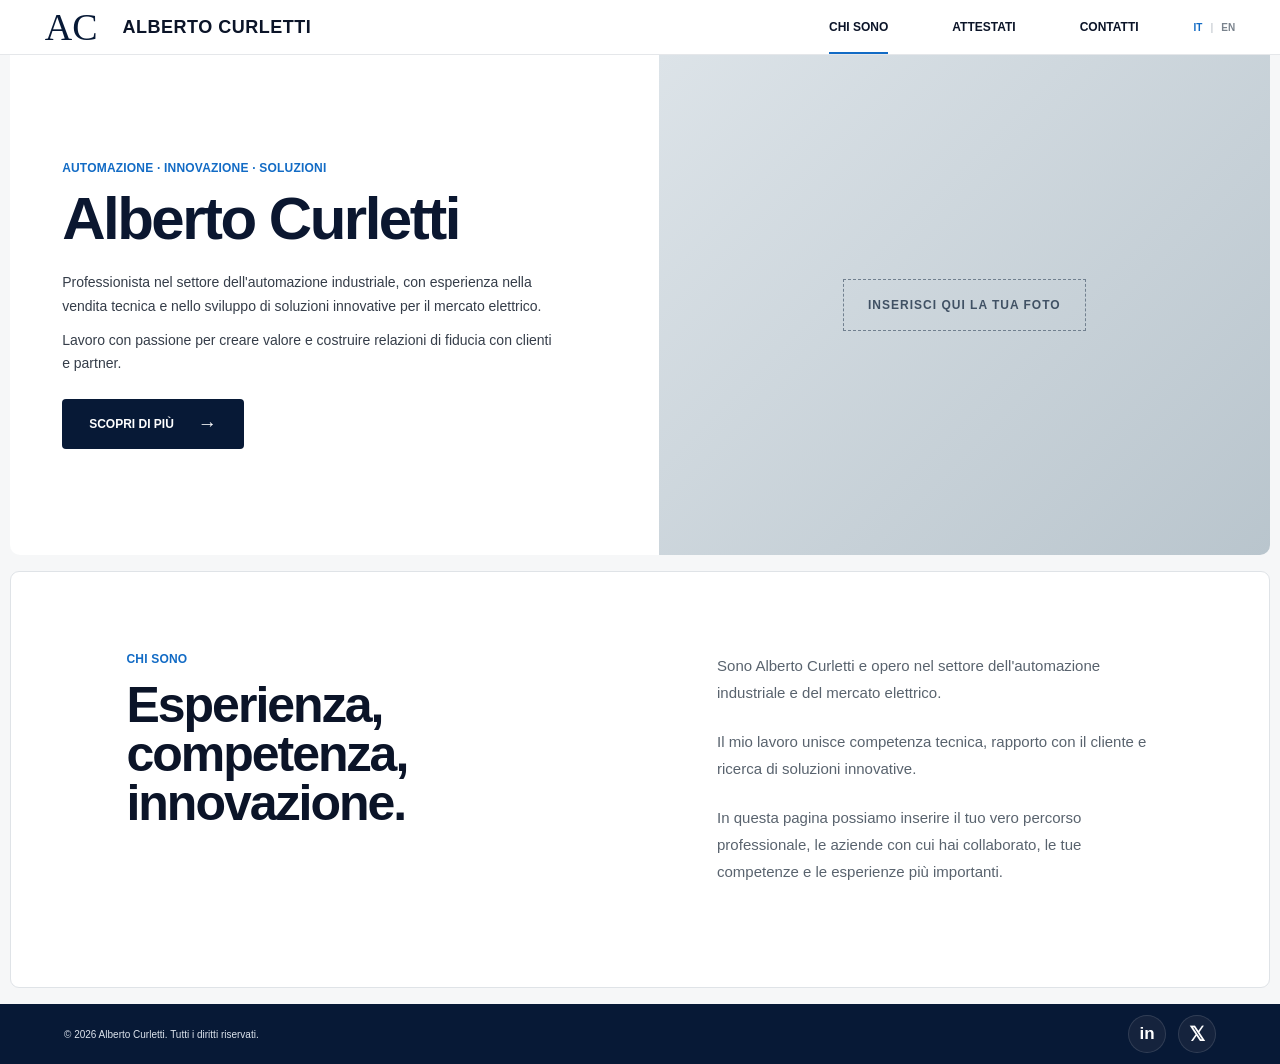
==== commit 9803324e: "Update index.html" ====
--- a/index.html
+++ b/index.html
@@ -1,228 +1,41 @@
 <!DOCTYPE html>
-<html lang="it">
-<head>
-<meta charset="UTF-8">
-<meta name="viewport" content="width=device-width, initial-scale=1.0">
-<title>Alberto Curletti | Chi sono</title>
-<link rel="stylesheet" href="../CSS/style.css">
-</head>
-<body>
-<header class="header"><!DOCTYPE html>
 <html lang="it">
 
 <head>
 
     <meta charset="UTF-8">
-    <meta name="viewport" content="width=device-width, initial-scale=1.0">
+
+    <meta
+        name="viewport"
+        content="width=device-width, initial-scale=1.0"
+    >
 
     <title>Alberto Curletti</title>
 
     <meta
-        name="description"
-        content="Alberto Curletti - Automazione industriale, innovazione e soluzioni."
+        http-equiv="refresh"
+        content="0; url=HTML/it/index.html"
     >
 
-    <link rel="stylesheet" href="CSS/style.css">
+    <script>
+        window.location.replace("HTML/it/index.html");
+    </script>
 
 </head>
 
-
 <body>
 
+    <p>
+        Reindirizzamento...
+    </p>
 
-<header class="header">
-
-    <a href="index.html" class="logo">
-
-        <span class="logo-ac">
-            AC
-        </span>
-
-        <span class="logo-name">
-            ALBERTO CURLETTI
-        </span>
-
-    </a>
-
-
-    <div class="language-switch">
-
-        <a
-            href="HTML/it/index.html"
-            class="language active"
-        >
-            IT
-        </a>
-
-        <span class="language-separator">
-            |
-        </span>
-
-        <a
-            href="HTML/en/index.html"
-            class="language"
-        >
-            EN
-        </a>
-
-    </div>
-
-
-</header>
-
-
-
-<main class="language-home">
-
-
-    <section class="language-card">
-
-
-        <div class="eyebrow">
-            WELCOME
-        </div>
-
-
-        <h1>
-            Alberto Curletti
-        </h1>
-
-
-        <p>
-            Automazione · Innovazione · Soluzioni
-        </p>
-
-
-        <div class="language-buttons">
-
-
-            <a
-                href="HTML/it/index.html"
-                class="language-button"
-            >
-
-                <span>
-                    🇮🇹
-                </span>
-
-                ITALIANO
-
-                <strong>
-                    →
-                </strong>
-
-            </a>
-
-
-            <a
-                href="HTML/en/index.html"
-                class="language-button"
-            >
-
-                <span>
-                    🇬🇧
-                </span>
-
-                ENGLISH
-
-                <strong>
-                    →
-                </strong>
-
-            </a>
-
-
-        </div>
-
-
-    </section>
-
-
-</main>
-
-
-
-<footer>
-
-    <span>
-        © 2026 Alberto Curletti. Tutti i diritti riservati.
-    </span>
-
-
-    <div class="footer-links">
-
-
-        <a
-            href="https://it.linkedin.com/in/curlettialberto"
-            target="_blank"
-            rel="noopener noreferrer"
-            aria-label="LinkedIn"
-            class="footer-social linkedin-footer"
-        >
-            in
-        </a>
-
-
-        <a
-            href="https://x.com/AlbertoCurletti"
-            target="_blank"
-            rel="noopener noreferrer"
-            aria-label="X"
-            class="footer-social x-footer"
-        >
-            𝕏
-        </a>
-
-
-    </div>
-
-</footer>
-
+    <p>
+        Se la pagina non viene caricata automaticamente,
+        <a href="HTML/it/index.html">
+            clicca qui
+        </a>.
+    </p>
 
 </body>
 
 </html>
-  <a href="../HTML/index.html" class="logo"><span class="logo-ac">AC</span><span class="logo-name">ALBERTO CURLETTI</span></a>
-  <nav>
-    <a href="../HTML/index.html" class="active">CHI SONO</a>
-    <a href="../HTML/attestati.html">ATTESTATI</a>
-    <a href="../HTML/contatti.html">CONTATTI</a>
-  </nav>
-</header>
-
-<main>
-<section class="hero">
-  <div class="hero-content">
-    <div class="hero-inner">
-      <div class="eyebrow">AUTOMAZIONE · INNOVAZIONE · SOLUZIONI</div>
-      <h1>Alberto Curletti</h1>
-      <p>Professionista nel settore dell'automazione industriale, con esperienza nella vendita tecnica e nello sviluppo di soluzioni innovative per il mercato elettrico.</p>
-      <p>Lavoro con passione per creare valore e costruire relazioni di fiducia con clienti e partner.</p>
-      <a href="../HTML/attestati.html" class="hero-button">SCOPRI DI PIÙ <span>→</span></a>
-    </div>
-  </div>
-  <div class="hero-image">
-    <div class="photo-placeholder">INSERISCI QUI LA TUA FOTO</div>
-  </div>
-</section>
-
-<section class="about-page">
-  <div class="about-title">
-    <div class="eyebrow">CHI SONO</div>
-    <h2>Esperienza,<br>competenza,<br>innovazione.</h2>
-  </div>
-  <div class="about-text">
-    <p>Sono Alberto Curletti e opero nel settore dell'automazione industriale e del mercato elettrico.</p>
-    <p>Il mio lavoro unisce competenza tecnica, rapporto con il cliente e ricerca di soluzioni innovative.</p>
-    <p>In questa pagina possiamo inserire il tuo vero percorso professionale, le aziende con cui hai collaborato, le tue competenze e le esperienze più importanti.</p>
-  </div>
-</section>
-</main>
-
-<footer>
-  <span>© 2026 Alberto Curletti. Tutti i diritti riservati.</span>
-  <a href="https://it.linkedin.com/in/curlettialberto" target="_blank">LinkedIn</a>
-</footer>
-<script src="script.js"></script>
-</body>
-</html>
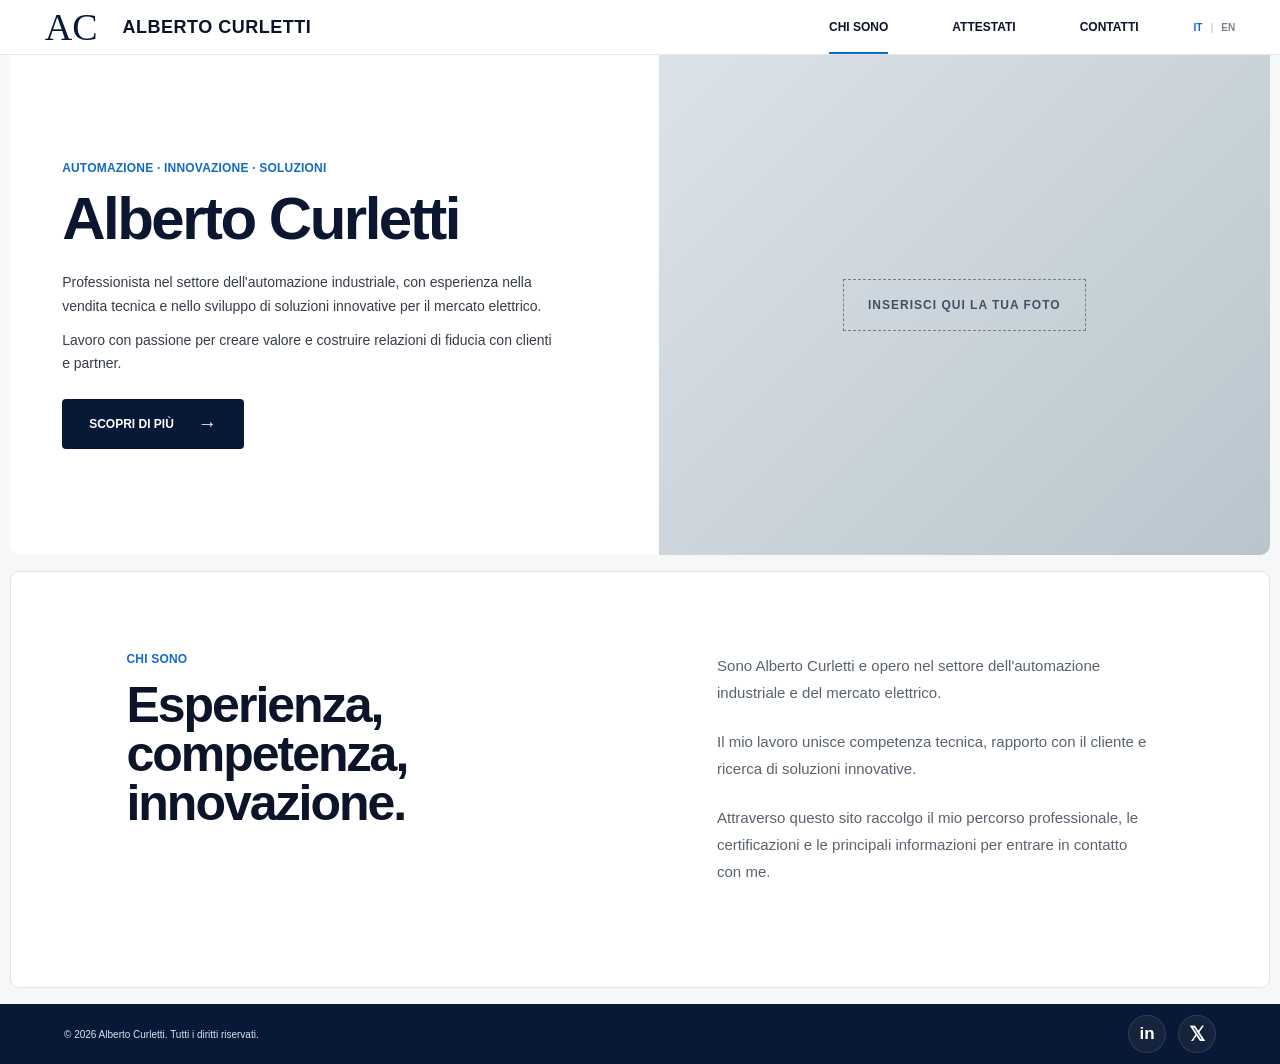
==== commit 5290ed80: "Update index.html" ====
--- a/index.html
+++ b/index.html
@@ -10,31 +10,285 @@
         content="width=device-width, initial-scale=1.0"
     >
 
-    <title>Alberto Curletti</title>
-
-    <meta
-        http-equiv="refresh"
-        content="0; url=HTML/it/index.html"
-    >
-
-    <script>
-        window.location.replace("HTML/it/index.html");
-    </script>
+    <title>Alberto Curletti | Chi sono</title>
+
+    <!-- FAVICON -->
+    <link
+        rel="icon"
+        type="image/jpeg"
+        href="IMMAGINI/favicon.jpg?v=2"
+    >
+
+    <link
+        rel="shortcut icon"
+        type="image/jpeg"
+        href="IMMAGINI/favicon.jpg?v=2"
+    >
+
+    <link
+        rel="stylesheet"
+        href="CSS/style.css"
+    >
 
 </head>
 
+
 <body>
 
-    <p>
-        Reindirizzamento...
-    </p>
-
-    <p>
-        Se la pagina non viene caricata automaticamente,
-        <a href="HTML/it/index.html">
-            clicca qui
-        </a>.
-    </p>
+
+<header class="header">
+
+
+    <!-- LOGO -->
+
+    <a
+        href="HTML/it/index.html"
+        class="logo"
+    >
+
+        <span class="logo-ac">
+            AC
+        </span>
+
+        <span class="logo-name">
+            ALBERTO CURLETTI
+        </span>
+
+    </a>
+
+
+    <!-- MENU -->
+
+    <nav>
+
+        <a
+            href="HTML/it/index.html"
+            class="active"
+        >
+            CHI SONO
+        </a>
+
+
+        <a href="HTML/it/attestati.html">
+            ATTESTATI
+        </a>
+
+
+        <a href="HTML/it/contatti.html">
+            CONTATTI
+        </a>
+
+    </nav>
+
+
+    <!-- LINGUA -->
+
+    <div class="language-switch">
+
+        <a
+            href="HTML/it/index.html"
+            class="language active"
+        >
+            IT
+        </a>
+
+
+        <span>|</span>
+
+
+        <a
+            href="HTML/en/index.html"
+            class="language"
+        >
+            EN
+        </a>
+
+    </div>
+
+
+</header>
+
+
+
+<main>
+
+
+    <!-- HERO -->
+
+    <section class="hero">
+
+
+        <div class="hero-content">
+
+
+            <div class="hero-inner">
+
+
+                <div class="eyebrow">
+                    AUTOMAZIONE · INNOVAZIONE · SOLUZIONI
+                </div>
+
+
+                <h1>
+                    Alberto Curletti
+                </h1>
+
+
+                <p>
+
+                    Professionista nel settore
+                    dell'automazione industriale,
+                    con esperienza nella vendita tecnica
+                    e nello sviluppo di soluzioni innovative
+                    per il mercato elettrico.
+
+                </p>
+
+
+                <p>
+
+                    Lavoro con passione per creare valore
+                    e costruire relazioni di fiducia con
+                    clienti e partner.
+
+                </p>
+
+
+                <a
+                    href="HTML/it/attestati.html"
+                    class="hero-button"
+                >
+
+                    SCOPRI DI PIÙ
+
+                    <span>
+                        →
+                    </span>
+
+                </a>
+
+
+            </div>
+
+
+        </div>
+
+
+        <div class="hero-image">
+
+            <div class="photo-placeholder">
+                INSERISCI QUI LA TUA FOTO
+            </div>
+
+        </div>
+
+
+    </section>
+
+
+
+    <!-- ABOUT -->
+
+    <section class="about-page">
+
+
+        <div class="about-title">
+
+
+            <div class="eyebrow">
+                CHI SONO
+            </div>
+
+
+            <h2>
+                Esperienza,<br>
+                competenza,<br>
+                innovazione.
+            </h2>
+
+
+        </div>
+
+
+        <div class="about-text">
+
+
+            <p>
+
+                Sono Alberto Curletti e opero nel settore
+                dell'automazione industriale e del mercato
+                elettrico.
+
+            </p>
+
+
+            <p>
+
+                Il mio lavoro unisce competenza tecnica,
+                rapporto con il cliente e ricerca di
+                soluzioni innovative.
+
+            </p>
+
+
+            <p>
+
+                Attraverso questo sito raccolgo il mio
+                percorso professionale, le certificazioni
+                e le principali informazioni per entrare
+                in contatto con me.
+
+            </p>
+
+
+        </div>
+
+
+    </section>
+
+
+</main>
+
+
+
+<footer>
+
+
+    <span>
+        © 2026 Alberto Curletti. Tutti i diritti riservati.
+    </span>
+
+
+    <div class="footer-links">
+
+
+        <a
+            href="https://it.linkedin.com/in/curlettialberto"
+            target="_blank"
+            rel="noopener noreferrer"
+            aria-label="LinkedIn"
+            class="footer-social linkedin-footer"
+        >
+            in
+        </a>
+
+
+        <a
+            href="https://x.com/AlbertoCurletti"
+            target="_blank"
+            rel="noopener noreferrer"
+            aria-label="X"
+            class="footer-social x-footer"
+        >
+            𝕏
+        </a>
+
+
+    </div>
+
+
+</footer>
+
 
 </body>
 
--- a/CSS/style.css
+++ b/CSS/style.css
@@ -0,0 +1,956 @@
+/* =========================================================
+   RESET / GENERALE
+========================================================= */
+
+*{
+    box-sizing:border-box;
+}
+
+html{
+    scroll-behavior:smooth;
+}
+
+body{
+    margin:0;
+    background:#f6f7f8;
+    color:#0b1428;
+    font-family:Arial,Helvetica,sans-serif;
+}
+
+a{
+    color:inherit;
+}
+
+
+/* =========================================================
+   HEADER
+========================================================= */
+
+.header{
+    height:55px;
+    background:#fff;
+    border-bottom:1px solid #e5e7ea;
+    padding:0 3.5%;
+    display:flex;
+    align-items:center;
+    justify-content:space-between;
+    gap:30px;
+}
+
+.logo{
+    display:flex;
+    align-items:center;
+    gap:25px;
+    text-decoration:none;
+    flex-shrink:0;
+}
+
+.logo-ac{
+    font-family:Georgia,serif;
+    font-size:38px;
+    line-height:1;
+    color:#071936;
+}
+
+.logo-name{
+    font-size:18px;
+    font-weight:700;
+    letter-spacing:.5px;
+}
+
+
+/* =========================================================
+   NAVIGAZIONE
+========================================================= */
+
+.header nav{
+    height:100%;
+    display:flex;
+    align-items:center;
+    gap:64px;
+    margin-left:auto;
+}
+
+.header nav a{
+    position:relative;
+    height:100%;
+    display:flex;
+    align-items:center;
+    text-decoration:none;
+    font-size:12px;
+    font-weight:700;
+    color:#0b1428;
+}
+
+.header nav a::after{
+    content:"";
+    position:absolute;
+    left:0;
+    right:0;
+    bottom:0;
+    height:2px;
+    background:transparent;
+}
+
+.header nav a.active::after,
+.header nav a:hover::after{
+    background:#126bc5;
+}
+
+
+/* =========================================================
+   LINGUA
+========================================================= */
+
+.language-switch{
+    display:flex;
+    align-items:center;
+    gap:8px;
+    margin-left:25px;
+    white-space:nowrap;
+}
+
+.language-switch > span{
+    color:#b4bbc3;
+    font-size:11px;
+}
+
+.language{
+    text-decoration:none;
+    color:#7a838d;
+    font-size:10px;
+    font-weight:700;
+    transition:.2s;
+}
+
+.language:hover{
+    color:#126bc5;
+}
+
+.language.active{
+    color:#126bc5;
+}
+
+
+/* =========================================================
+   GENERALE
+========================================================= */
+
+.eyebrow{
+    color:#126bc5;
+    font-size:12px;
+    font-weight:700;
+    letter-spacing:.2px;
+}
+
+
+/* =========================================================
+   HERO
+========================================================= */
+
+.hero{
+    margin:0 .8%;
+    height:500px;
+    display:grid;
+    grid-template-columns:51.5% 48.5%;
+    overflow:hidden;
+    border-radius:0 0 10px 10px;
+}
+
+.hero-content{
+    background:#fff;
+    display:flex;
+    align-items:center;
+}
+
+.hero-inner{
+    padding-left:8%;
+    padding-right:9%;
+}
+
+.hero h1{
+    margin:14px 0 22px;
+    font-size:60px;
+    line-height:1;
+    letter-spacing:-2.5px;
+    color:#0b1730;
+}
+
+.hero p{
+    max-width:500px;
+    margin:0 0 10px;
+    color:#353d49;
+    font-size:14px;
+    line-height:1.7;
+}
+
+.hero-button{
+    display:inline-flex;
+    align-items:center;
+    gap:24px;
+    margin-top:13px;
+    padding:14px 27px;
+    background:#071936;
+    border-radius:4px;
+    color:#fff;
+    text-decoration:none;
+    font-size:12px;
+    font-weight:700;
+    transition:.2s;
+}
+
+.hero-button:hover{
+    background:#126bc5;
+}
+
+.hero-button span{
+    font-size:19px;
+}
+
+.hero-image{
+    background:linear-gradient(135deg,#dce3e8,#b9c5cd);
+    overflow:hidden;
+    display:flex;
+    align-items:center;
+    justify-content:center;
+}
+
+.photo-placeholder{
+    font-size:12px;
+    font-weight:700;
+    letter-spacing:1px;
+    color:#405164;
+    border:1px dashed #71808f;
+    padding:18px 24px;
+}
+
+
+/* =========================================================
+   ABOUT
+========================================================= */
+
+.about-page{
+    margin:16px .8%;
+    padding:80px 9%;
+    background:#fff;
+    border:1px solid #dfe3e7;
+    border-radius:9px;
+    display:grid;
+    grid-template-columns:1fr 1fr;
+    gap:15%;
+}
+
+.about-page h2{
+    margin:15px 0 0;
+    font-size:50px;
+    line-height:.98;
+    letter-spacing:-2px;
+}
+
+.about-text{
+    color:#59636e;
+    font-size:15px;
+    line-height:1.8;
+}
+
+.about-text p{
+    margin-top:0;
+    margin-bottom:22px;
+}
+
+
+/* =========================================================
+   PAGINE
+========================================================= */
+
+.page-container{
+    min-height:calc(100vh - 115px);
+    padding:55px 5%;
+}
+
+.page-heading{
+    max-width:1250px;
+    margin:0 auto 35px;
+    display:flex;
+    justify-content:space-between;
+    align-items:flex-end;
+}
+
+.page-heading h1,
+.contact-page h1{
+    margin:12px 0 0;
+    font-size:58px;
+    line-height:1;
+    letter-spacing:-2px;
+}
+
+.page-heading p{
+    margin:18px 0 0;
+    color:#68727d;
+    font-size:14px;
+}
+
+
+/* =========================================================
+   LINKEDIN STATUS
+========================================================= */
+
+.linkedin-status{
+    color:#28754a;
+    font-size:10px;
+    font-weight:700;
+    display:flex;
+    align-items:center;
+    gap:7px;
+}
+
+.status-dot{
+    width:8px;
+    height:8px;
+    background:#38a15c;
+    border-radius:50%;
+}
+
+
+/* =========================================================
+   ATTESTATI
+========================================================= */
+
+.certificates-page{
+    max-width:1250px;
+    margin:auto;
+    padding:30px;
+    background:#fff;
+    border:1px solid #dfe3e7;
+    border-radius:9px;
+}
+
+.certificates-grid-large{
+    display:grid;
+    grid-template-columns:repeat(4,1fr);
+    gap:16px;
+}
+
+.certificate-card{
+    min-height:190px;
+    border:1px solid #dfe3e7;
+    border-radius:6px;
+    padding:18px;
+    display:flex;
+    flex-direction:column;
+    justify-content:space-between;
+    background:#fff;
+    transition:.2s;
+}
+
+.certificate-card:hover{
+    transform:translateY(-3px);
+    box-shadow:0 8px 25px rgba(0,0,0,.06);
+}
+
+
+/* =========================================================
+   LOGHI ATTESTATI
+   TUTTI UGUALI
+========================================================= */
+
+.certificate-logo{
+    width:140px;
+    height:55px;
+    display:flex;
+    align-items:center;
+    justify-content:flex-start;
+    overflow:hidden;
+}
+
+.certificate-logo img{
+    width:100%;
+    height:100%;
+    object-fit:contain;
+    object-position:left center;
+    display:block;
+}
+
+
+/* =========================================================
+   TESTO ATTESTATI
+========================================================= */
+
+.certificate-card h3{
+    margin:10px 0 6px;
+    font-size:11px;
+    line-height:1.4;
+}
+
+.certificate-card .issuer{
+    font-size:10px;
+    color:#727c87;
+}
+
+.certificate-card .year{
+    min-height:12px;
+    font-size:10px;
+    color:#727c87;
+}
+
+.certificate-card .view{
+    display:inline-flex;
+    align-items:center;
+    width:max-content;
+    margin-top:10px;
+    color:#1265b3;
+    font-size:10px;
+    font-weight:700;
+    text-decoration:none;
+}
+
+.certificate-card .view:hover{
+    color:#071936;
+}
+
+.certificate-card .view span{
+    margin-left:8px;
+    font-size:15px;
+}
+
+
+/* =========================================================
+   CONTATTI
+========================================================= */
+
+.contact-page{
+    max-width:1250px;
+    min-height:620px;
+    margin:auto;
+    padding:65px 7%;
+    background:#fff;
+    border:1px solid #dfe3e7;
+    border-radius:9px;
+    display:grid;
+    grid-template-columns:43% 57%;
+    gap:8%;
+}
+
+.contact-page h1{
+    margin-bottom:20px;
+}
+
+.contact-intro{
+    max-width:450px;
+    color:#69737e;
+    font-size:14px;
+    line-height:1.7;
+}
+
+
+/* =========================================================
+   LISTA CONTATTI
+========================================================= */
+
+.contact-list{
+    margin-top:45px;
+    display:flex;
+    flex-direction:column;
+    gap:27px;
+}
+
+.contact-row{
+    display:flex;
+    align-items:center;
+    gap:15px;
+}
+
+.contact-circle{
+    width:34px;
+    height:34px;
+    min-width:34px;
+    border-radius:50%;
+    background:#071936;
+    color:#fff;
+    display:grid;
+    place-items:center;
+    font-size:15px;
+    font-weight:700;
+}
+
+.contact-row strong{
+    display:block;
+    margin-bottom:4px;
+    font-size:10px;
+}
+
+.contact-row span,
+.contact-row a{
+    display:block;
+    color:#26303c;
+    font-size:11px;
+    text-decoration:none;
+}
+
+.contact-row a:hover{
+    color:#126bc5;
+}
+
+.linkedin-circle{
+    font-size:12px;
+}
+
+.twitter-circle{
+    font-size:17px;
+}
+
+
+/* =========================================================
+   PARTE DESTRA CONTATTI
+========================================================= */
+
+.contact-card-right{
+    display:flex;
+    align-items:center;
+    justify-content:center;
+}
+
+.qr-contact-card{
+    width:100%;
+    max-width:390px;
+    padding:35px;
+    background:#f8fafc;
+    border:1px solid #dfe3e7;
+    border-radius:8px;
+    text-align:center;
+}
+
+.qr-contact-card h2{
+    margin:12px 0 10px;
+    color:#0b1730;
+    font-size:27px;
+    letter-spacing:-.8px;
+}
+
+.qr-contact-card p{
+    margin:0 auto 25px;
+    max-width:280px;
+    color:#69737e;
+    font-size:12px;
+    line-height:1.6;
+}
+
+.contact-qr{
+    width:220px;
+    height:220px;
+    margin:0 auto 25px;
+    background:#fff;
+    padding:8px;
+    border:1px solid #e1e5e9;
+    display:flex;
+    align-items:center;
+    justify-content:center;
+}
+
+.contact-qr img{
+    width:100%;
+    height:100%;
+    display:block;
+}
+
+.vcf-button{
+    display:inline-flex;
+    align-items:center;
+    justify-content:center;
+    gap:18px;
+    min-width:210px;
+    height:42px;
+    padding:0 20px;
+    background:#071936;
+    color:#fff;
+    border-radius:4px;
+    text-decoration:none;
+    font-size:10px;
+    font-weight:700;
+    transition:.2s;
+}
+
+.vcf-button:hover{
+    background:#126bc5;
+}
+
+.vcf-button span{
+    font-size:17px;
+}
+
+
+/* =========================================================
+   FOOTER
+========================================================= */
+
+footer{
+    min-height:60px;
+    padding:10px 5%;
+    background:#071936;
+    color:#dce3ec;
+    display:flex;
+    align-items:center;
+    justify-content:space-between;
+    gap:20px;
+    font-size:10px;
+}
+
+footer a{
+    color:#dce3ec;
+    text-decoration:none;
+}
+
+
+/* =========================================================
+   SOCIAL FOOTER
+   IN BASSO A DESTRA
+========================================================= */
+
+.footer-links{
+    display:flex;
+    align-items:center;
+    justify-content:flex-end;
+    gap:12px;
+}
+
+.footer-social{
+    width:38px;
+    height:38px;
+    border-radius:50%;
+    display:flex;
+    align-items:center;
+    justify-content:center;
+    color:#fff;
+    background:#15233d;
+    border:1px solid rgba(255,255,255,.12);
+    font-weight:700;
+    text-decoration:none;
+    transition:.2s;
+}
+
+.footer-social:hover{
+    background:#126bc5;
+    transform:translateY(-2px);
+}
+
+.linkedin-footer{
+    font-size:17px;
+}
+
+.x-footer{
+    font-size:20px;
+}
+
+
+/* =========================================================
+   HOME LINGUA
+========================================================= */
+
+.language-home{
+    min-height:calc(100vh - 115px);
+    padding:60px 5%;
+    display:flex;
+    align-items:center;
+    justify-content:center;
+}
+
+.language-card{
+    width:100%;
+    max-width:700px;
+    padding:65px;
+    background:#fff;
+    border:1px solid #dfe3e7;
+    border-radius:10px;
+    text-align:center;
+}
+
+.language-card h1{
+    margin:14px 0 10px;
+    font-size:58px;
+    line-height:1;
+    letter-spacing:-2px;
+}
+
+.language-card > p{
+    margin:0 0 40px;
+    color:#68727d;
+    font-size:14px;
+}
+
+.language-buttons{
+    display:flex;
+    justify-content:center;
+    gap:15px;
+}
+
+.language-button{
+    min-width:210px;
+    height:55px;
+    padding:0 20px;
+    background:#071936;
+    color:#fff;
+    display:flex;
+    align-items:center;
+    justify-content:center;
+    gap:12px;
+    border-radius:5px;
+    text-decoration:none;
+    font-size:11px;
+    font-weight:700;
+    transition:.2s;
+}
+
+.language-button:hover{
+    background:#126bc5;
+    transform:translateY(-2px);
+}
+
+.language-button span{
+    font-size:18px;
+}
+
+.language-button strong{
+    font-size:17px;
+    margin-left:auto;
+}
+
+
+/* =========================================================
+   TABLET
+========================================================= */
+
+@media(max-width:1100px){
+
+    .header nav{
+        gap:30px;
+    }
+
+    .certificates-grid-large{
+        grid-template-columns:repeat(3,1fr);
+    }
+
+    .contact-page{
+        grid-template-columns:1fr 1fr;
+    }
+
+}
+
+
+/* =========================================================
+   TABLET
+========================================================= */
+
+@media(max-width:900px){
+
+    .header{
+        height:auto;
+        min-height:65px;
+        padding:10px 4%;
+        flex-wrap:wrap;
+    }
+
+    .header nav{
+        order:3;
+        width:100%;
+        height:40px;
+        justify-content:center;
+        margin-left:0;
+    }
+
+    .language-switch{
+        margin-left:auto;
+    }
+
+
+    .hero{
+        height:auto;
+        grid-template-columns:1fr;
+    }
+
+    .hero-content{
+        min-height:430px;
+    }
+
+    .hero-image{
+        height:420px;
+    }
+
+
+    .about-page{
+        grid-template-columns:1fr;
+        gap:35px;
+    }
+
+
+    .certificates-grid-large{
+        grid-template-columns:repeat(2,1fr);
+    }
+
+
+    .contact-page{
+        grid-template-columns:1fr;
+        gap:50px;
+    }
+
+    .contact-card-right{
+        justify-content:flex-start;
+    }
+
+}
+
+
+/* =========================================================
+   MOBILE
+========================================================= */
+
+@media(max-width:600px){
+
+    .header{
+        padding:10px 5%;
+    }
+
+    .logo{
+        gap:10px;
+    }
+
+    .logo-ac{
+        font-size:30px;
+    }
+
+    .logo-name{
+        font-size:12px;
+    }
+
+
+    .language-switch{
+        gap:5px;
+    }
+
+    .language{
+        font-size:9px;
+    }
+
+
+    .header nav{
+        gap:13px;
+        overflow-x:auto;
+    }
+
+    .header nav a{
+        font-size:9px;
+        white-space:nowrap;
+    }
+
+
+    .hero-inner{
+        padding:55px 8%;
+    }
+
+    .hero h1{
+        font-size:46px;
+    }
+
+    .hero-image{
+        height:320px;
+    }
+
+
+    .about-page{
+        padding:55px 8%;
+    }
+
+    .about-page h2{
+        font-size:42px;
+    }
+
+
+    .page-container{
+        padding:30px 4%;
+    }
+
+
+    .page-heading{
+        display:block;
+    }
+
+    .page-heading h1,
+    .contact-page h1{
+        font-size:46px;
+    }
+
+
+    .linkedin-status{
+        margin-top:20px;
+    }
+
+
+    .certificates-page{
+        padding:15px;
+    }
+
+    .certificates-grid-large{
+        grid-template-columns:1fr;
+    }
+
+    .certificate-card{
+        min-height:185px;
+    }
+
+
+    .contact-page{
+        padding:45px 7%;
+    }
+
+    .contact-card-right{
+        width:100%;
+    }
+
+    .qr-contact-card{
+        padding:25px 15px;
+    }
+
+
+    .language-home{
+        padding:35px 5%;
+    }
+
+    .language-card{
+        padding:45px 25px;
+    }
+
+    .language-card h1{
+        font-size:44px;
+    }
+
+    .language-buttons{
+        flex-direction:column;
+    }
+
+    .language-button{
+        width:100%;
+    }
+
+
+    footer{
+        padding:15px 5%;
+        font-size:8px;
+    }
+
+    .footer-links{
+        gap:7px;
+    }
+
+    .footer-social{
+        width:34px;
+        height:34px;
+    }
+
+    .linkedin-footer{
+        font-size:15px;
+    }
+
+    .x-footer{
+        font-size:18px;
+    }
+
+}
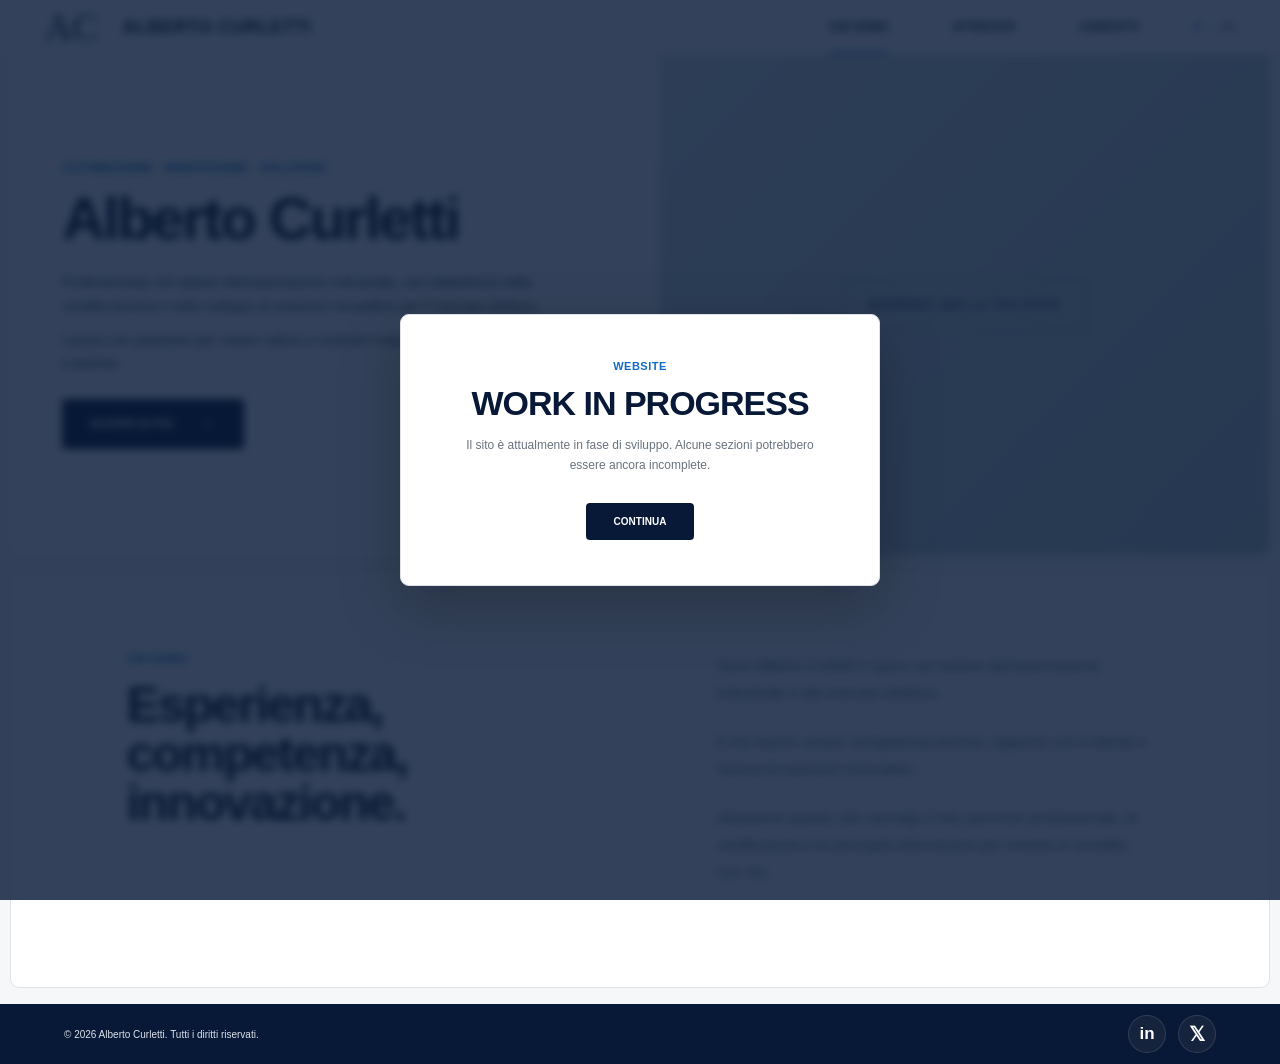
==== commit c48e35ef: "Update index.html" ====
--- a/index.html
+++ b/index.html
@@ -12,17 +12,10 @@
 
     <title>Alberto Curletti | Chi sono</title>
 
-    <!-- FAVICON -->
     <link
         rel="icon"
-        type="image/jpeg"
-        href="IMMAGINI/favicon.jpg?v=2"
-    >
-
-    <link
-        rel="shortcut icon"
-        type="image/jpeg"
-        href="IMMAGINI/favicon.jpg?v=2"
+        type="image/png"
+        href="IMMAGINI/favicon.png"
     >
 
     <link
@@ -36,10 +29,144 @@
 <body>
 
 
+<!-- =========================================================
+     WORK IN PROGRESS POPUP
+========================================================= -->
+
+<div id="work-progress-popup">
+
+
+    <div class="work-progress-box">
+
+
+        <div class="work-progress-label">
+            WEBSITE
+        </div>
+
+
+        <h2>
+            WORK IN PROGRESS
+        </h2>
+
+
+        <p>
+            Il sito è attualmente in fase di sviluppo.
+            Alcune sezioni potrebbero essere ancora
+            incomplete.
+        </p>
+
+
+        <button
+            type="button"
+            onclick="document.getElementById('work-progress-popup').style.display='none'"
+        >
+            CONTINUA
+        </button>
+
+
+    </div>
+
+
+</div>
+
+
+
+<!-- =========================================================
+     STILE POPUP
+========================================================= -->
+
+<style>
+
+#work-progress-popup{
+    position:fixed;
+    inset:0;
+    z-index:9999;
+    background:rgba(7,25,54,.82);
+    display:flex;
+    align-items:center;
+    justify-content:center;
+    padding:25px;
+    backdrop-filter:blur(4px);
+}
+
+.work-progress-box{
+    width:100%;
+    max-width:480px;
+    padding:45px 40px;
+    background:#fff;
+    border:1px solid #dfe3e7;
+    border-radius:9px;
+    text-align:center;
+    box-shadow:0 20px 60px rgba(0,0,0,.25);
+}
+
+.work-progress-label{
+    color:#126bc5;
+    font-size:11px;
+    font-weight:700;
+    letter-spacing:.5px;
+}
+
+.work-progress-box h2{
+    margin:14px 0 15px;
+    color:#071936;
+    font-size:34px;
+    line-height:1;
+    letter-spacing:-1px;
+}
+
+.work-progress-box p{
+    margin:0 auto 28px;
+    max-width:350px;
+    color:#69737e;
+    font-size:12px;
+    line-height:1.7;
+}
+
+.work-progress-box button{
+    border:0;
+    padding:13px 28px;
+    background:#071936;
+    color:#fff;
+    border-radius:4px;
+    font-size:10px;
+    font-weight:700;
+    cursor:pointer;
+    transition:.2s;
+}
+
+.work-progress-box button:hover{
+    background:#126bc5;
+    transform:translateY(-2px);
+}
+
+
+/* =========================================================
+   MOBILE
+========================================================= */
+
+@media(max-width:600px){
+
+    .work-progress-box{
+        padding:35px 25px;
+    }
+
+    .work-progress-box h2{
+        font-size:28px;
+    }
+
+}
+
+</style>
+
+
+
+<!-- =========================================================
+     HEADER
+========================================================= -->
+
 <header class="header">
 
-
-    <!-- LOGO -->
 
     <a
         href="HTML/it/index.html"
@@ -57,8 +184,6 @@
     </a>
 
 
-    <!-- MENU -->
-
     <nav>
 
         <a
@@ -68,12 +193,10 @@
             CHI SONO
         </a>
 
-
         <a href="HTML/it/attestati.html">
             ATTESTATI
         </a>
 
-
         <a href="HTML/it/contatti.html">
             CONTATTI
         </a>
@@ -81,8 +204,6 @@
     </nav>
 
 
-    <!-- LINGUA -->
-
     <div class="language-switch">
 
         <a
@@ -92,9 +213,7 @@
             IT
         </a>
 
-
         <span>|</span>
-
 
         <a
             href="HTML/en/index.html"
@@ -110,19 +229,19 @@
 
 
 
+<!-- =========================================================
+     CONTENUTO PRINCIPALE
+========================================================= -->
+
 <main>
 
 
-    <!-- HERO -->
-
     <section class="hero">
 
 
         <div class="hero-content">
 
-
             <div class="hero-inner">
-
 
                 <div class="eyebrow">
                     AUTOMAZIONE · INNOVAZIONE · SOLUZIONI
@@ -135,22 +254,18 @@
 
 
                 <p>
-
                     Professionista nel settore
                     dell'automazione industriale,
                     con esperienza nella vendita tecnica
                     e nello sviluppo di soluzioni innovative
                     per il mercato elettrico.
-
                 </p>
 
 
                 <p>
-
                     Lavoro con passione per creare valore
                     e costruire relazioni di fiducia con
                     clienti e partner.
-
                 </p>
 
 
@@ -167,9 +282,7 @@
 
                 </a>
 
-
             </div>
-
 
         </div>
 
@@ -187,13 +300,10 @@
 
 
 
-    <!-- ABOUT -->
-
     <section class="about-page">
 
 
         <div class="about-title">
-
 
             <div class="eyebrow">
                 CHI SONO
@@ -206,41 +316,32 @@
                 innovazione.
             </h2>
 
-
         </div>
 
 
         <div class="about-text">
 
-
             <p>
-
                 Sono Alberto Curletti e opero nel settore
                 dell'automazione industriale e del mercato
                 elettrico.
-
             </p>
 
 
             <p>
-
                 Il mio lavoro unisce competenza tecnica,
                 rapporto con il cliente e ricerca di
                 soluzioni innovative.
-
             </p>
 
 
             <p>
-
                 Attraverso questo sito raccolgo il mio
                 percorso professionale, le certificazioni
                 e le principali informazioni per entrare
                 in contatto con me.
-
             </p>
 
-
         </div>
 
 
@@ -251,8 +352,11 @@
 
 
 
+<!-- =========================================================
+     FOOTER
+========================================================= -->
+
 <footer>
-
 
     <span>
         © 2026 Alberto Curletti. Tutti i diritti riservati.
@@ -260,7 +364,6 @@
 
 
     <div class="footer-links">
-
 
         <a
             href="https://it.linkedin.com/in/curlettialberto"
@@ -283,10 +386,8 @@
             𝕏
         </a>
 
-
     </div>
 
-
 </footer>
 
 
--- a/CSS/style.css
+++ b/CSS/style.css
@@ -501,6 +501,31 @@
 
 
 /* =========================================================
+   LOCATION - PIN BIANCO
+========================================================= */
+
+.location-circle{
+    position:relative;
+    display:flex;
+    align-items:center;
+    justify-content:center;
+    background:#071936;
+}
+
+.location-circle .location-pin{
+    position:relative;
+    width:12px;
+    height:12px;
+    background:#fff;
+    border-radius:50% 50% 50% 0;
+    transform:rotate(-45deg);
+    display:block;
+    color:transparent;
+    font-size:0;
+}
+
+
+/* =========================================================
    PARTE DESTRA CONTATTI
 ========================================================= */
 
